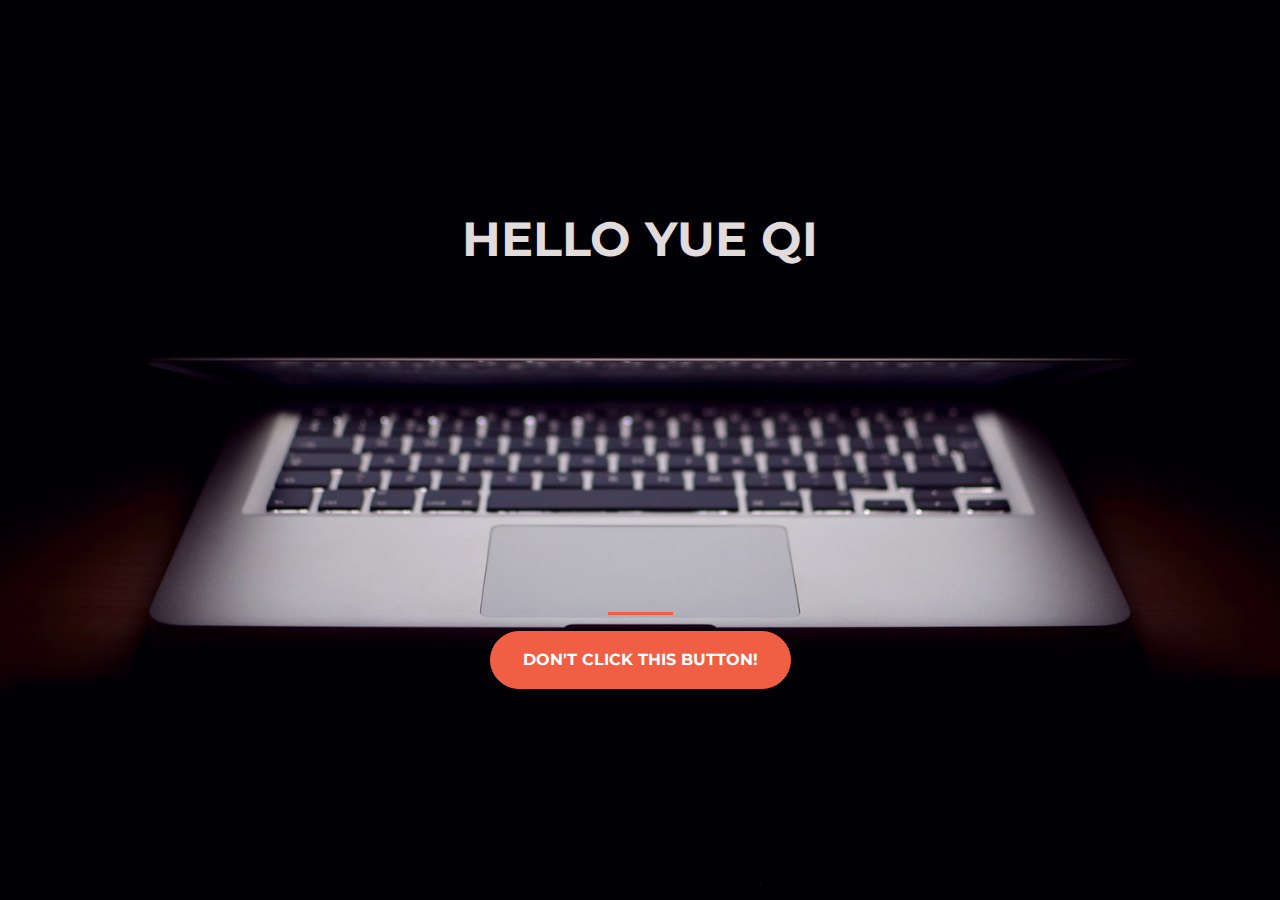
==== index.html @ 69e392c4 "Add files via upload" ====
<!DOCTYPE html>
<html>
  <head>
    <title>Bronze</title>
    <!-- Required meta tags -->
    <meta charset="utf-8">
    <meta name="viewport" content="width=device-width, initial-scale=1, shrink-to-fit=no">

    <!-- Google Fonts -->
    <link href="https://fonts.googleapis.com/css?family=Montserrat" rel="stylesheet">

    <!-- Bootstrap CSS from a CDN. This way you don't have to include the bootstrap file yourself -->
    <link rel="stylesheet" href="https://stackpath.bootstrapcdn.com/bootstrap/4.3.1/css/bootstrap.min.css" integrity="sha384-ggOyR0iXCbMQv3Xipma34MD+dH/1fQ784/j6cY/iJTQUOhcWr7x9JvoRxT2MZw1T" crossorigin="anonymous">
    
    <!-- Your own stylesheet -->
    <link rel="stylesheet" type="text/css" href="style.css">
  </head>
  <body>
    <div class="container d-flex align-items-center h-100">
      <div class="row">
        <header class="text-center col-12">
          <h1 class="text-uppercase"><strong>Hello Yue Qi</strong></h1>
        </header>
        <div class="buffer col-12"></div>
      <section class="text-center col-12">
        <hr>
        <a href="about.html">
        <button class="btn btn-primary btn-xl">Don't click this button!</button>
        </a>
      </section>
      </div>
    </div>
  </body>
</html>
---- style.css ----
body, html {
  width: 100%;
  height: 100%;
  font-family: 'Montserrat', sans-serif;
   background: url(header.jpg) no-repeat center center fixed; 
  -webkit-background-size: cover;
  -moz-background-size: cover;
  -o-background-size: cover;
  background-size: cover;
  margin: 0 auto;


}

h1 {
	font-size: 3rem;
	color: #e2dbdb;
}

hr {
	border-color: #F05F44;
	border-width: 3px;
	max-width: 65px;
}

.row {
	margin:0 auto;
}


.btn {
	font-weight: 700;
	border-radius: 300px;
	text-transform: uppercase;
}

.btn-primary {
	background-color: #F05F44;
	border-color: #F05F44;
}

.btn-primary:hover {
	background-color: #ee4b08;
	border-color: #ee4b08;
	border-width: 4px;
}

.btn-xl {
	padding: 1rem 2rem;
}

.buffer {
	height: 20rem;
}
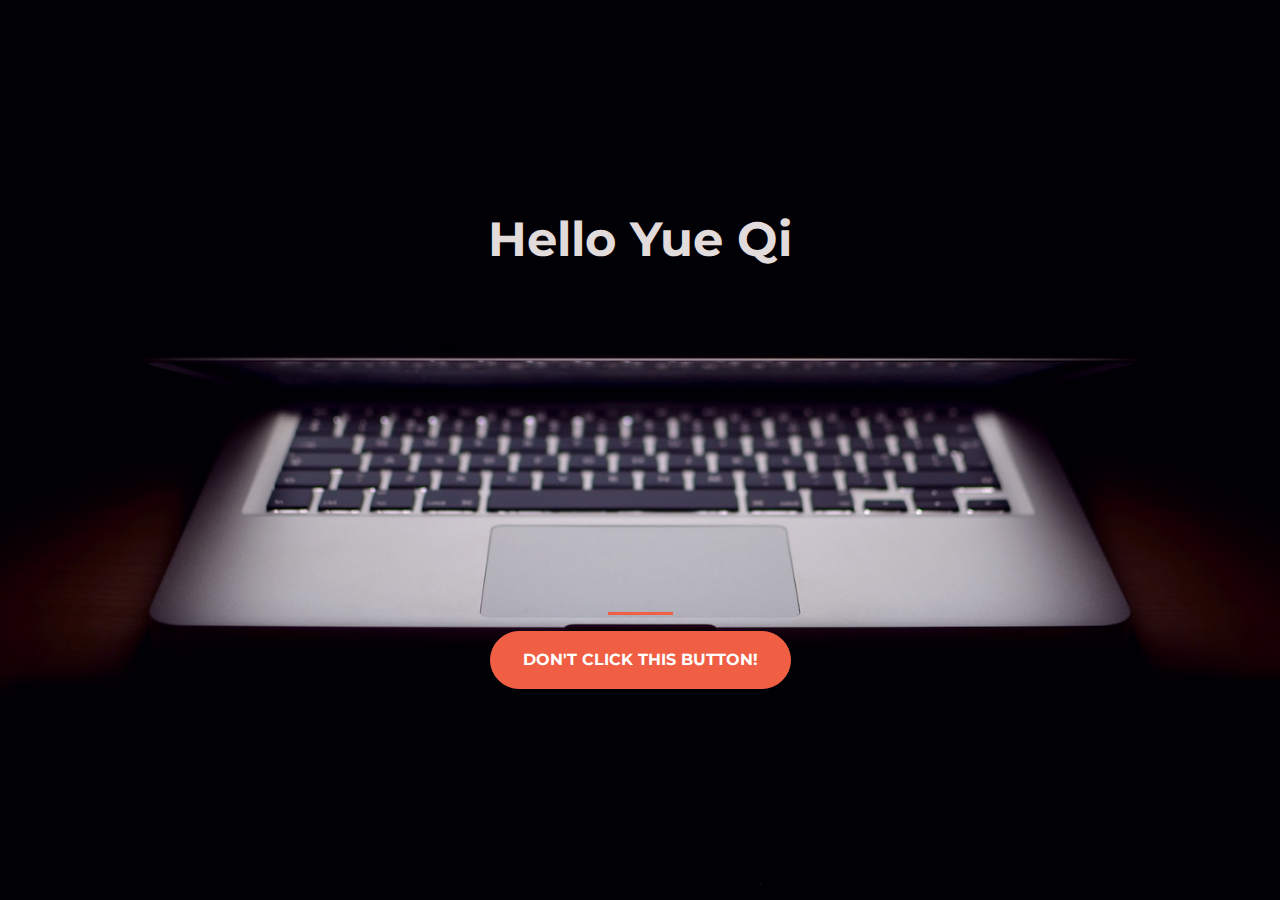
==== commit f7ec5f5f: "Add files via upload" ====
--- a/index.html
+++ b/index.html
@@ -15,11 +15,11 @@
     <!-- Your own stylesheet -->
     <link rel="stylesheet" type="text/css" href="style.css">
   </head>
-  <body>
+  <body class="home-page">
     <div class="container d-flex align-items-center h-100">
       <div class="row">
         <header class="text-center col-12">
-          <h1 class="text-uppercase"><strong>Hello Yue Qi</strong></h1>
+          <h1 class="hinge"><strong>Hello Yue Qi</strong></h1>
         </header>
         <div class="buffer col-12"></div>
       <section class="text-center col-12">
--- a/style.css
+++ b/style.css
@@ -53,4 +53,3631 @@
 
 .buffer {
 	height: 20rem;
-}+}
+
+
+@charset "UTF-8";
+
+/*!
+ * animate.css -https://daneden.github.io/animate.css/
+ * Version - 3.7.2
+ * Licensed under the MIT license - http://opensource.org/licenses/MIT
+ *
+ * Copyright (c) 2019 Daniel Eden
+ */
+
+@-webkit-keyframes bounce {
+  from,
+  20%,
+  53%,
+  80%,
+  to {
+    -webkit-animation-timing-function: cubic-bezier(0.215, 0.61, 0.355, 1);
+    animation-timing-function: cubic-bezier(0.215, 0.61, 0.355, 1);
+    -webkit-transform: translate3d(0, 0, 0);
+    transform: translate3d(0, 0, 0);
+  }
+
+  40%,
+  43% {
+    -webkit-animation-timing-function: cubic-bezier(0.755, 0.05, 0.855, 0.06);
+    animation-timing-function: cubic-bezier(0.755, 0.05, 0.855, 0.06);
+    -webkit-transform: translate3d(0, -30px, 0);
+    transform: translate3d(0, -30px, 0);
+  }
+
+  70% {
+    -webkit-animation-timing-function: cubic-bezier(0.755, 0.05, 0.855, 0.06);
+    animation-timing-function: cubic-bezier(0.755, 0.05, 0.855, 0.06);
+    -webkit-transform: translate3d(0, -15px, 0);
+    transform: translate3d(0, -15px, 0);
+  }
+
+  90% {
+    -webkit-transform: translate3d(0, -4px, 0);
+    transform: translate3d(0, -4px, 0);
+  }
+}
+
+@keyframes bounce {
+  from,
+  20%,
+  53%,
+  80%,
+  to {
+    -webkit-animation-timing-function: cubic-bezier(0.215, 0.61, 0.355, 1);
+    animation-timing-function: cubic-bezier(0.215, 0.61, 0.355, 1);
+    -webkit-transform: translate3d(0, 0, 0);
+    transform: translate3d(0, 0, 0);
+  }
+
+  40%,
+  43% {
+    -webkit-animation-timing-function: cubic-bezier(0.755, 0.05, 0.855, 0.06);
+    animation-timing-function: cubic-bezier(0.755, 0.05, 0.855, 0.06);
+    -webkit-transform: translate3d(0, -30px, 0);
+    transform: translate3d(0, -30px, 0);
+  }
+
+  70% {
+    -webkit-animation-timing-function: cubic-bezier(0.755, 0.05, 0.855, 0.06);
+    animation-timing-function: cubic-bezier(0.755, 0.05, 0.855, 0.06);
+    -webkit-transform: translate3d(0, -15px, 0);
+    transform: translate3d(0, -15px, 0);
+  }
+
+  90% {
+    -webkit-transform: translate3d(0, -4px, 0);
+    transform: translate3d(0, -4px, 0);
+  }
+}
+
+.bounce {
+  -webkit-animation-name: bounce;
+  animation-name: bounce;
+  -webkit-transform-origin: center bottom;
+  transform-origin: center bottom;
+}
+
+@-webkit-keyframes flash {
+  from,
+  50%,
+  to {
+    opacity: 1;
+  }
+
+  25%,
+  75% {
+    opacity: 0;
+  }
+}
+
+@keyframes flash {
+  from,
+  50%,
+  to {
+    opacity: 1;
+  }
+
+  25%,
+  75% {
+    opacity: 0;
+  }
+}
+
+.flash {
+  -webkit-animation-name: flash;
+  animation-name: flash;
+}
+
+/* originally authored by Nick Pettit - https://github.com/nickpettit/glide */
+
+@-webkit-keyframes pulse {
+  from {
+    -webkit-transform: scale3d(1, 1, 1);
+    transform: scale3d(1, 1, 1);
+  }
+
+  50% {
+    -webkit-transform: scale3d(1.05, 1.05, 1.05);
+    transform: scale3d(1.05, 1.05, 1.05);
+  }
+
+  to {
+    -webkit-transform: scale3d(1, 1, 1);
+    transform: scale3d(1, 1, 1);
+  }
+}
+
+@keyframes pulse {
+  from {
+    -webkit-transform: scale3d(1, 1, 1);
+    transform: scale3d(1, 1, 1);
+  }
+
+  50% {
+    -webkit-transform: scale3d(1.05, 1.05, 1.05);
+    transform: scale3d(1.05, 1.05, 1.05);
+  }
+
+  to {
+    -webkit-transform: scale3d(1, 1, 1);
+    transform: scale3d(1, 1, 1);
+  }
+}
+
+.pulse {
+  -webkit-animation-name: pulse;
+  animation-name: pulse;
+}
+
+@-webkit-keyframes rubberBand {
+  from {
+    -webkit-transform: scale3d(1, 1, 1);
+    transform: scale3d(1, 1, 1);
+  }
+
+  30% {
+    -webkit-transform: scale3d(1.25, 0.75, 1);
+    transform: scale3d(1.25, 0.75, 1);
+  }
+
+  40% {
+    -webkit-transform: scale3d(0.75, 1.25, 1);
+    transform: scale3d(0.75, 1.25, 1);
+  }
+
+  50% {
+    -webkit-transform: scale3d(1.15, 0.85, 1);
+    transform: scale3d(1.15, 0.85, 1);
+  }
+
+  65% {
+    -webkit-transform: scale3d(0.95, 1.05, 1);
+    transform: scale3d(0.95, 1.05, 1);
+  }
+
+  75% {
+    -webkit-transform: scale3d(1.05, 0.95, 1);
+    transform: scale3d(1.05, 0.95, 1);
+  }
+
+  to {
+    -webkit-transform: scale3d(1, 1, 1);
+    transform: scale3d(1, 1, 1);
+  }
+}
+
+@keyframes rubberBand {
+  from {
+    -webkit-transform: scale3d(1, 1, 1);
+    transform: scale3d(1, 1, 1);
+  }
+
+  30% {
+    -webkit-transform: scale3d(1.25, 0.75, 1);
+    transform: scale3d(1.25, 0.75, 1);
+  }
+
+  40% {
+    -webkit-transform: scale3d(0.75, 1.25, 1);
+    transform: scale3d(0.75, 1.25, 1);
+  }
+
+  50% {
+    -webkit-transform: scale3d(1.15, 0.85, 1);
+    transform: scale3d(1.15, 0.85, 1);
+  }
+
+  65% {
+    -webkit-transform: scale3d(0.95, 1.05, 1);
+    transform: scale3d(0.95, 1.05, 1);
+  }
+
+  75% {
+    -webkit-transform: scale3d(1.05, 0.95, 1);
+    transform: scale3d(1.05, 0.95, 1);
+  }
+
+  to {
+    -webkit-transform: scale3d(1, 1, 1);
+    transform: scale3d(1, 1, 1);
+  }
+}
+
+.rubberBand {
+  -webkit-animation-name: rubberBand;
+  animation-name: rubberBand;
+}
+
+@-webkit-keyframes shake {
+  from,
+  to {
+    -webkit-transform: translate3d(0, 0, 0);
+    transform: translate3d(0, 0, 0);
+  }
+
+  10%,
+  30%,
+  50%,
+  70%,
+  90% {
+    -webkit-transform: translate3d(-10px, 0, 0);
+    transform: translate3d(-10px, 0, 0);
+  }
+
+  20%,
+  40%,
+  60%,
+  80% {
+    -webkit-transform: translate3d(10px, 0, 0);
+    transform: translate3d(10px, 0, 0);
+  }
+}
+
+@keyframes shake {
+  from,
+  to {
+    -webkit-transform: translate3d(0, 0, 0);
+    transform: translate3d(0, 0, 0);
+  }
+
+  10%,
+  30%,
+  50%,
+  70%,
+  90% {
+    -webkit-transform: translate3d(-10px, 0, 0);
+    transform: translate3d(-10px, 0, 0);
+  }
+
+  20%,
+  40%,
+  60%,
+  80% {
+    -webkit-transform: translate3d(10px, 0, 0);
+    transform: translate3d(10px, 0, 0);
+  }
+}
+
+.shake {
+  -webkit-animation-name: shake;
+  animation-name: shake;
+}
+
+@-webkit-keyframes headShake {
+  0% {
+    -webkit-transform: translateX(0);
+    transform: translateX(0);
+  }
+
+  6.5% {
+    -webkit-transform: translateX(-6px) rotateY(-9deg);
+    transform: translateX(-6px) rotateY(-9deg);
+  }
+
+  18.5% {
+    -webkit-transform: translateX(5px) rotateY(7deg);
+    transform: translateX(5px) rotateY(7deg);
+  }
+
+  31.5% {
+    -webkit-transform: translateX(-3px) rotateY(-5deg);
+    transform: translateX(-3px) rotateY(-5deg);
+  }
+
+  43.5% {
+    -webkit-transform: translateX(2px) rotateY(3deg);
+    transform: translateX(2px) rotateY(3deg);
+  }
+
+  50% {
+    -webkit-transform: translateX(0);
+    transform: translateX(0);
+  }
+}
+
+@keyframes headShake {
+  0% {
+    -webkit-transform: translateX(0);
+    transform: translateX(0);
+  }
+
+  6.5% {
+    -webkit-transform: translateX(-6px) rotateY(-9deg);
+    transform: translateX(-6px) rotateY(-9deg);
+  }
+
+  18.5% {
+    -webkit-transform: translateX(5px) rotateY(7deg);
+    transform: translateX(5px) rotateY(7deg);
+  }
+
+  31.5% {
+    -webkit-transform: translateX(-3px) rotateY(-5deg);
+    transform: translateX(-3px) rotateY(-5deg);
+  }
+
+  43.5% {
+    -webkit-transform: translateX(2px) rotateY(3deg);
+    transform: translateX(2px) rotateY(3deg);
+  }
+
+  50% {
+    -webkit-transform: translateX(0);
+    transform: translateX(0);
+  }
+}
+
+.headShake {
+  -webkit-animation-timing-function: ease-in-out;
+  animation-timing-function: ease-in-out;
+  -webkit-animation-name: headShake;
+  animation-name: headShake;
+}
+
+@-webkit-keyframes swing {
+  20% {
+    -webkit-transform: rotate3d(0, 0, 1, 15deg);
+    transform: rotate3d(0, 0, 1, 15deg);
+  }
+
+  40% {
+    -webkit-transform: rotate3d(0, 0, 1, -10deg);
+    transform: rotate3d(0, 0, 1, -10deg);
+  }
+
+  60% {
+    -webkit-transform: rotate3d(0, 0, 1, 5deg);
+    transform: rotate3d(0, 0, 1, 5deg);
+  }
+
+  80% {
+    -webkit-transform: rotate3d(0, 0, 1, -5deg);
+    transform: rotate3d(0, 0, 1, -5deg);
+  }
+
+  to {
+    -webkit-transform: rotate3d(0, 0, 1, 0deg);
+    transform: rotate3d(0, 0, 1, 0deg);
+  }
+}
+
+@keyframes swing {
+  20% {
+    -webkit-transform: rotate3d(0, 0, 1, 15deg);
+    transform: rotate3d(0, 0, 1, 15deg);
+  }
+
+  40% {
+    -webkit-transform: rotate3d(0, 0, 1, -10deg);
+    transform: rotate3d(0, 0, 1, -10deg);
+  }
+
+  60% {
+    -webkit-transform: rotate3d(0, 0, 1, 5deg);
+    transform: rotate3d(0, 0, 1, 5deg);
+  }
+
+  80% {
+    -webkit-transform: rotate3d(0, 0, 1, -5deg);
+    transform: rotate3d(0, 0, 1, -5deg);
+  }
+
+  to {
+    -webkit-transform: rotate3d(0, 0, 1, 0deg);
+    transform: rotate3d(0, 0, 1, 0deg);
+  }
+}
+
+.swing {
+  -webkit-transform-origin: top center;
+  transform-origin: top center;
+  -webkit-animation-name: swing;
+  animation-name: swing;
+}
+
+@-webkit-keyframes tada {
+  from {
+    -webkit-transform: scale3d(1, 1, 1);
+    transform: scale3d(1, 1, 1);
+  }
+
+  10%,
+  20% {
+    -webkit-transform: scale3d(0.9, 0.9, 0.9) rotate3d(0, 0, 1, -3deg);
+    transform: scale3d(0.9, 0.9, 0.9) rotate3d(0, 0, 1, -3deg);
+  }
+
+  30%,
+  50%,
+  70%,
+  90% {
+    -webkit-transform: scale3d(1.1, 1.1, 1.1) rotate3d(0, 0, 1, 3deg);
+    transform: scale3d(1.1, 1.1, 1.1) rotate3d(0, 0, 1, 3deg);
+  }
+
+  40%,
+  60%,
+  80% {
+    -webkit-transform: scale3d(1.1, 1.1, 1.1) rotate3d(0, 0, 1, -3deg);
+    transform: scale3d(1.1, 1.1, 1.1) rotate3d(0, 0, 1, -3deg);
+  }
+
+  to {
+    -webkit-transform: scale3d(1, 1, 1);
+    transform: scale3d(1, 1, 1);
+  }
+}
+
+@keyframes tada {
+  from {
+    -webkit-transform: scale3d(1, 1, 1);
+    transform: scale3d(1, 1, 1);
+  }
+
+  10%,
+  20% {
+    -webkit-transform: scale3d(0.9, 0.9, 0.9) rotate3d(0, 0, 1, -3deg);
+    transform: scale3d(0.9, 0.9, 0.9) rotate3d(0, 0, 1, -3deg);
+  }
+
+  30%,
+  50%,
+  70%,
+  90% {
+    -webkit-transform: scale3d(1.1, 1.1, 1.1) rotate3d(0, 0, 1, 3deg);
+    transform: scale3d(1.1, 1.1, 1.1) rotate3d(0, 0, 1, 3deg);
+  }
+
+  40%,
+  60%,
+  80% {
+    -webkit-transform: scale3d(1.1, 1.1, 1.1) rotate3d(0, 0, 1, -3deg);
+    transform: scale3d(1.1, 1.1, 1.1) rotate3d(0, 0, 1, -3deg);
+  }
+
+  to {
+    -webkit-transform: scale3d(1, 1, 1);
+    transform: scale3d(1, 1, 1);
+  }
+}
+
+.tada {
+  -webkit-animation-name: tada;
+  animation-name: tada;
+}
+
+/* originally authored by Nick Pettit - https://github.com/nickpettit/glide */
+
+@-webkit-keyframes wobble {
+  from {
+    -webkit-transform: translate3d(0, 0, 0);
+    transform: translate3d(0, 0, 0);
+  }
+
+  15% {
+    -webkit-transform: translate3d(-25%, 0, 0) rotate3d(0, 0, 1, -5deg);
+    transform: translate3d(-25%, 0, 0) rotate3d(0, 0, 1, -5deg);
+  }
+
+  30% {
+    -webkit-transform: translate3d(20%, 0, 0) rotate3d(0, 0, 1, 3deg);
+    transform: translate3d(20%, 0, 0) rotate3d(0, 0, 1, 3deg);
+  }
+
+  45% {
+    -webkit-transform: translate3d(-15%, 0, 0) rotate3d(0, 0, 1, -3deg);
+    transform: translate3d(-15%, 0, 0) rotate3d(0, 0, 1, -3deg);
+  }
+
+  60% {
+    -webkit-transform: translate3d(10%, 0, 0) rotate3d(0, 0, 1, 2deg);
+    transform: translate3d(10%, 0, 0) rotate3d(0, 0, 1, 2deg);
+  }
+
+  75% {
+    -webkit-transform: translate3d(-5%, 0, 0) rotate3d(0, 0, 1, -1deg);
+    transform: translate3d(-5%, 0, 0) rotate3d(0, 0, 1, -1deg);
+  }
+
+  to {
+    -webkit-transform: translate3d(0, 0, 0);
+    transform: translate3d(0, 0, 0);
+  }
+}
+
+@keyframes wobble {
+  from {
+    -webkit-transform: translate3d(0, 0, 0);
+    transform: translate3d(0, 0, 0);
+  }
+
+  15% {
+    -webkit-transform: translate3d(-25%, 0, 0) rotate3d(0, 0, 1, -5deg);
+    transform: translate3d(-25%, 0, 0) rotate3d(0, 0, 1, -5deg);
+  }
+
+  30% {
+    -webkit-transform: translate3d(20%, 0, 0) rotate3d(0, 0, 1, 3deg);
+    transform: translate3d(20%, 0, 0) rotate3d(0, 0, 1, 3deg);
+  }
+
+  45% {
+    -webkit-transform: translate3d(-15%, 0, 0) rotate3d(0, 0, 1, -3deg);
+    transform: translate3d(-15%, 0, 0) rotate3d(0, 0, 1, -3deg);
+  }
+
+  60% {
+    -webkit-transform: translate3d(10%, 0, 0) rotate3d(0, 0, 1, 2deg);
+    transform: translate3d(10%, 0, 0) rotate3d(0, 0, 1, 2deg);
+  }
+
+  75% {
+    -webkit-transform: translate3d(-5%, 0, 0) rotate3d(0, 0, 1, -1deg);
+    transform: translate3d(-5%, 0, 0) rotate3d(0, 0, 1, -1deg);
+  }
+
+  to {
+    -webkit-transform: translate3d(0, 0, 0);
+    transform: translate3d(0, 0, 0);
+  }
+}
+
+.wobble {
+  -webkit-animation-name: wobble;
+  animation-name: wobble;
+}
+
+@-webkit-keyframes jello {
+  from,
+  11.1%,
+  to {
+    -webkit-transform: translate3d(0, 0, 0);
+    transform: translate3d(0, 0, 0);
+  }
+
+  22.2% {
+    -webkit-transform: skewX(-12.5deg) skewY(-12.5deg);
+    transform: skewX(-12.5deg) skewY(-12.5deg);
+  }
+
+  33.3% {
+    -webkit-transform: skewX(6.25deg) skewY(6.25deg);
+    transform: skewX(6.25deg) skewY(6.25deg);
+  }
+
+  44.4% {
+    -webkit-transform: skewX(-3.125deg) skewY(-3.125deg);
+    transform: skewX(-3.125deg) skewY(-3.125deg);
+  }
+
+  55.5% {
+    -webkit-transform: skewX(1.5625deg) skewY(1.5625deg);
+    transform: skewX(1.5625deg) skewY(1.5625deg);
+  }
+
+  66.6% {
+    -webkit-transform: skewX(-0.78125deg) skewY(-0.78125deg);
+    transform: skewX(-0.78125deg) skewY(-0.78125deg);
+  }
+
+  77.7% {
+    -webkit-transform: skewX(0.390625deg) skewY(0.390625deg);
+    transform: skewX(0.390625deg) skewY(0.390625deg);
+  }
+
+  88.8% {
+    -webkit-transform: skewX(-0.1953125deg) skewY(-0.1953125deg);
+    transform: skewX(-0.1953125deg) skewY(-0.1953125deg);
+  }
+}
+
+@keyframes jello {
+  from,
+  11.1%,
+  to {
+    -webkit-transform: translate3d(0, 0, 0);
+    transform: translate3d(0, 0, 0);
+  }
+
+  22.2% {
+    -webkit-transform: skewX(-12.5deg) skewY(-12.5deg);
+    transform: skewX(-12.5deg) skewY(-12.5deg);
+  }
+
+  33.3% {
+    -webkit-transform: skewX(6.25deg) skewY(6.25deg);
+    transform: skewX(6.25deg) skewY(6.25deg);
+  }
+
+  44.4% {
+    -webkit-transform: skewX(-3.125deg) skewY(-3.125deg);
+    transform: skewX(-3.125deg) skewY(-3.125deg);
+  }
+
+  55.5% {
+    -webkit-transform: skewX(1.5625deg) skewY(1.5625deg);
+    transform: skewX(1.5625deg) skewY(1.5625deg);
+  }
+
+  66.6% {
+    -webkit-transform: skewX(-0.78125deg) skewY(-0.78125deg);
+    transform: skewX(-0.78125deg) skewY(-0.78125deg);
+  }
+
+  77.7% {
+    -webkit-transform: skewX(0.390625deg) skewY(0.390625deg);
+    transform: skewX(0.390625deg) skewY(0.390625deg);
+  }
+
+  88.8% {
+    -webkit-transform: skewX(-0.1953125deg) skewY(-0.1953125deg);
+    transform: skewX(-0.1953125deg) skewY(-0.1953125deg);
+  }
+}
+
+.jello {
+  -webkit-animation-name: jello;
+  animation-name: jello;
+  -webkit-transform-origin: center;
+  transform-origin: center;
+}
+
+@-webkit-keyframes heartBeat {
+  0% {
+    -webkit-transform: scale(1);
+    transform: scale(1);
+  }
+
+  14% {
+    -webkit-transform: scale(1.3);
+    transform: scale(1.3);
+  }
+
+  28% {
+    -webkit-transform: scale(1);
+    transform: scale(1);
+  }
+
+  42% {
+    -webkit-transform: scale(1.3);
+    transform: scale(1.3);
+  }
+
+  70% {
+    -webkit-transform: scale(1);
+    transform: scale(1);
+  }
+}
+
+@keyframes heartBeat {
+  0% {
+    -webkit-transform: scale(1);
+    transform: scale(1);
+  }
+
+  14% {
+    -webkit-transform: scale(1.3);
+    transform: scale(1.3);
+  }
+
+  28% {
+    -webkit-transform: scale(1);
+    transform: scale(1);
+  }
+
+  42% {
+    -webkit-transform: scale(1.3);
+    transform: scale(1.3);
+  }
+
+  70% {
+    -webkit-transform: scale(1);
+    transform: scale(1);
+  }
+}
+
+.heartBeat {
+  -webkit-animation-name: heartBeat;
+  animation-name: heartBeat;
+  -webkit-animation-duration: 1.3s;
+  animation-duration: 1.3s;
+  -webkit-animation-timing-function: ease-in-out;
+  animation-timing-function: ease-in-out;
+}
+
+@-webkit-keyframes bounceIn {
+  from,
+  20%,
+  40%,
+  60%,
+  80%,
+  to {
+    -webkit-animation-timing-function: cubic-bezier(0.215, 0.61, 0.355, 1);
+    animation-timing-function: cubic-bezier(0.215, 0.61, 0.355, 1);
+  }
+
+  0% {
+    opacity: 0;
+    -webkit-transform: scale3d(0.3, 0.3, 0.3);
+    transform: scale3d(0.3, 0.3, 0.3);
+  }
+
+  20% {
+    -webkit-transform: scale3d(1.1, 1.1, 1.1);
+    transform: scale3d(1.1, 1.1, 1.1);
+  }
+
+  40% {
+    -webkit-transform: scale3d(0.9, 0.9, 0.9);
+    transform: scale3d(0.9, 0.9, 0.9);
+  }
+
+  60% {
+    opacity: 1;
+    -webkit-transform: scale3d(1.03, 1.03, 1.03);
+    transform: scale3d(1.03, 1.03, 1.03);
+  }
+
+  80% {
+    -webkit-transform: scale3d(0.97, 0.97, 0.97);
+    transform: scale3d(0.97, 0.97, 0.97);
+  }
+
+  to {
+    opacity: 1;
+    -webkit-transform: scale3d(1, 1, 1);
+    transform: scale3d(1, 1, 1);
+  }
+}
+
+@keyframes bounceIn {
+  from,
+  20%,
+  40%,
+  60%,
+  80%,
+  to {
+    -webkit-animation-timing-function: cubic-bezier(0.215, 0.61, 0.355, 1);
+    animation-timing-function: cubic-bezier(0.215, 0.61, 0.355, 1);
+  }
+
+  0% {
+    opacity: 0;
+    -webkit-transform: scale3d(0.3, 0.3, 0.3);
+    transform: scale3d(0.3, 0.3, 0.3);
+  }
+
+  20% {
+    -webkit-transform: scale3d(1.1, 1.1, 1.1);
+    transform: scale3d(1.1, 1.1, 1.1);
+  }
+
+  40% {
+    -webkit-transform: scale3d(0.9, 0.9, 0.9);
+    transform: scale3d(0.9, 0.9, 0.9);
+  }
+
+  60% {
+    opacity: 1;
+    -webkit-transform: scale3d(1.03, 1.03, 1.03);
+    transform: scale3d(1.03, 1.03, 1.03);
+  }
+
+  80% {
+    -webkit-transform: scale3d(0.97, 0.97, 0.97);
+    transform: scale3d(0.97, 0.97, 0.97);
+  }
+
+  to {
+    opacity: 1;
+    -webkit-transform: scale3d(1, 1, 1);
+    transform: scale3d(1, 1, 1);
+  }
+}
+
+.bounceIn {
+  -webkit-animation-duration: 0.75s;
+  animation-duration: 0.75s;
+  -webkit-animation-name: bounceIn;
+  animation-name: bounceIn;
+}
+
+@-webkit-keyframes bounceInDown {
+  from,
+  60%,
+  75%,
+  90%,
+  to {
+    -webkit-animation-timing-function: cubic-bezier(0.215, 0.61, 0.355, 1);
+    animation-timing-function: cubic-bezier(0.215, 0.61, 0.355, 1);
+  }
+
+  0% {
+    opacity: 0;
+    -webkit-transform: translate3d(0, -3000px, 0);
+    transform: translate3d(0, -3000px, 0);
+  }
+
+  60% {
+    opacity: 1;
+    -webkit-transform: translate3d(0, 25px, 0);
+    transform: translate3d(0, 25px, 0);
+  }
+
+  75% {
+    -webkit-transform: translate3d(0, -10px, 0);
+    transform: translate3d(0, -10px, 0);
+  }
+
+  90% {
+    -webkit-transform: translate3d(0, 5px, 0);
+    transform: translate3d(0, 5px, 0);
+  }
+
+  to {
+    -webkit-transform: translate3d(0, 0, 0);
+    transform: translate3d(0, 0, 0);
+  }
+}
+
+@keyframes bounceInDown {
+  from,
+  60%,
+  75%,
+  90%,
+  to {
+    -webkit-animation-timing-function: cubic-bezier(0.215, 0.61, 0.355, 1);
+    animation-timing-function: cubic-bezier(0.215, 0.61, 0.355, 1);
+  }
+
+  0% {
+    opacity: 0;
+    -webkit-transform: translate3d(0, -3000px, 0);
+    transform: translate3d(0, -3000px, 0);
+  }
+
+  60% {
+    opacity: 1;
+    -webkit-transform: translate3d(0, 25px, 0);
+    transform: translate3d(0, 25px, 0);
+  }
+
+  75% {
+    -webkit-transform: translate3d(0, -10px, 0);
+    transform: translate3d(0, -10px, 0);
+  }
+
+  90% {
+    -webkit-transform: translate3d(0, 5px, 0);
+    transform: translate3d(0, 5px, 0);
+  }
+
+  to {
+    -webkit-transform: translate3d(0, 0, 0);
+    transform: translate3d(0, 0, 0);
+  }
+}
+
+.bounceInDown {
+  -webkit-animation-name: bounceInDown;
+  animation-name: bounceInDown;
+}
+
+@-webkit-keyframes bounceInLeft {
+  from,
+  60%,
+  75%,
+  90%,
+  to {
+    -webkit-animation-timing-function: cubic-bezier(0.215, 0.61, 0.355, 1);
+    animation-timing-function: cubic-bezier(0.215, 0.61, 0.355, 1);
+  }
+
+  0% {
+    opacity: 0;
+    -webkit-transform: translate3d(-3000px, 0, 0);
+    transform: translate3d(-3000px, 0, 0);
+  }
+
+  60% {
+    opacity: 1;
+    -webkit-transform: translate3d(25px, 0, 0);
+    transform: translate3d(25px, 0, 0);
+  }
+
+  75% {
+    -webkit-transform: translate3d(-10px, 0, 0);
+    transform: translate3d(-10px, 0, 0);
+  }
+
+  90% {
+    -webkit-transform: translate3d(5px, 0, 0);
+    transform: translate3d(5px, 0, 0);
+  }
+
+  to {
+    -webkit-transform: translate3d(0, 0, 0);
+    transform: translate3d(0, 0, 0);
+  }
+}
+
+@keyframes bounceInLeft {
+  from,
+  60%,
+  75%,
+  90%,
+  to {
+    -webkit-animation-timing-function: cubic-bezier(0.215, 0.61, 0.355, 1);
+    animation-timing-function: cubic-bezier(0.215, 0.61, 0.355, 1);
+  }
+
+  0% {
+    opacity: 0;
+    -webkit-transform: translate3d(-3000px, 0, 0);
+    transform: translate3d(-3000px, 0, 0);
+  }
+
+  60% {
+    opacity: 1;
+    -webkit-transform: translate3d(25px, 0, 0);
+    transform: translate3d(25px, 0, 0);
+  }
+
+  75% {
+    -webkit-transform: translate3d(-10px, 0, 0);
+    transform: translate3d(-10px, 0, 0);
+  }
+
+  90% {
+    -webkit-transform: translate3d(5px, 0, 0);
+    transform: translate3d(5px, 0, 0);
+  }
+
+  to {
+    -webkit-transform: translate3d(0, 0, 0);
+    transform: translate3d(0, 0, 0);
+  }
+}
+
+.bounceInLeft {
+  -webkit-animation-name: bounceInLeft;
+  animation-name: bounceInLeft;
+}
+
+@-webkit-keyframes bounceInRight {
+  from,
+  60%,
+  75%,
+  90%,
+  to {
+    -webkit-animation-timing-function: cubic-bezier(0.215, 0.61, 0.355, 1);
+    animation-timing-function: cubic-bezier(0.215, 0.61, 0.355, 1);
+  }
+
+  from {
+    opacity: 0;
+    -webkit-transform: translate3d(3000px, 0, 0);
+    transform: translate3d(3000px, 0, 0);
+  }
+
+  60% {
+    opacity: 1;
+    -webkit-transform: translate3d(-25px, 0, 0);
+    transform: translate3d(-25px, 0, 0);
+  }
+
+  75% {
+    -webkit-transform: translate3d(10px, 0, 0);
+    transform: translate3d(10px, 0, 0);
+  }
+
+  90% {
+    -webkit-transform: translate3d(-5px, 0, 0);
+    transform: translate3d(-5px, 0, 0);
+  }
+
+  to {
+    -webkit-transform: translate3d(0, 0, 0);
+    transform: translate3d(0, 0, 0);
+  }
+}
+
+@keyframes bounceInRight {
+  from,
+  60%,
+  75%,
+  90%,
+  to {
+    -webkit-animation-timing-function: cubic-bezier(0.215, 0.61, 0.355, 1);
+    animation-timing-function: cubic-bezier(0.215, 0.61, 0.355, 1);
+  }
+
+  from {
+    opacity: 0;
+    -webkit-transform: translate3d(3000px, 0, 0);
+    transform: translate3d(3000px, 0, 0);
+  }
+
+  60% {
+    opacity: 1;
+    -webkit-transform: translate3d(-25px, 0, 0);
+    transform: translate3d(-25px, 0, 0);
+  }
+
+  75% {
+    -webkit-transform: translate3d(10px, 0, 0);
+    transform: translate3d(10px, 0, 0);
+  }
+
+  90% {
+    -webkit-transform: translate3d(-5px, 0, 0);
+    transform: translate3d(-5px, 0, 0);
+  }
+
+  to {
+    -webkit-transform: translate3d(0, 0, 0);
+    transform: translate3d(0, 0, 0);
+  }
+}
+
+.bounceInRight {
+  -webkit-animation-name: bounceInRight;
+  animation-name: bounceInRight;
+}
+
+@-webkit-keyframes bounceInUp {
+  from,
+  60%,
+  75%,
+  90%,
+  to {
+    -webkit-animation-timing-function: cubic-bezier(0.215, 0.61, 0.355, 1);
+    animation-timing-function: cubic-bezier(0.215, 0.61, 0.355, 1);
+  }
+
+  from {
+    opacity: 0;
+    -webkit-transform: translate3d(0, 3000px, 0);
+    transform: translate3d(0, 3000px, 0);
+  }
+
+  60% {
+    opacity: 1;
+    -webkit-transform: translate3d(0, -20px, 0);
+    transform: translate3d(0, -20px, 0);
+  }
+
+  75% {
+    -webkit-transform: translate3d(0, 10px, 0);
+    transform: translate3d(0, 10px, 0);
+  }
+
+  90% {
+    -webkit-transform: translate3d(0, -5px, 0);
+    transform: translate3d(0, -5px, 0);
+  }
+
+  to {
+    -webkit-transform: translate3d(0, 0, 0);
+    transform: translate3d(0, 0, 0);
+  }
+}
+
+@keyframes bounceInUp {
+  from,
+  60%,
+  75%,
+  90%,
+  to {
+    -webkit-animation-timing-function: cubic-bezier(0.215, 0.61, 0.355, 1);
+    animation-timing-function: cubic-bezier(0.215, 0.61, 0.355, 1);
+  }
+
+  from {
+    opacity: 0;
+    -webkit-transform: translate3d(0, 3000px, 0);
+    transform: translate3d(0, 3000px, 0);
+  }
+
+  60% {
+    opacity: 1;
+    -webkit-transform: translate3d(0, -20px, 0);
+    transform: translate3d(0, -20px, 0);
+  }
+
+  75% {
+    -webkit-transform: translate3d(0, 10px, 0);
+    transform: translate3d(0, 10px, 0);
+  }
+
+  90% {
+    -webkit-transform: translate3d(0, -5px, 0);
+    transform: translate3d(0, -5px, 0);
+  }
+
+  to {
+    -webkit-transform: translate3d(0, 0, 0);
+    transform: translate3d(0, 0, 0);
+  }
+}
+
+.bounceInUp {
+  -webkit-animation-name: bounceInUp;
+  animation-name: bounceInUp;
+}
+
+@-webkit-keyframes bounceOut {
+  20% {
+    -webkit-transform: scale3d(0.9, 0.9, 0.9);
+    transform: scale3d(0.9, 0.9, 0.9);
+  }
+
+  50%,
+  55% {
+    opacity: 1;
+    -webkit-transform: scale3d(1.1, 1.1, 1.1);
+    transform: scale3d(1.1, 1.1, 1.1);
+  }
+
+  to {
+    opacity: 0;
+    -webkit-transform: scale3d(0.3, 0.3, 0.3);
+    transform: scale3d(0.3, 0.3, 0.3);
+  }
+}
+
+@keyframes bounceOut {
+  20% {
+    -webkit-transform: scale3d(0.9, 0.9, 0.9);
+    transform: scale3d(0.9, 0.9, 0.9);
+  }
+
+  50%,
+  55% {
+    opacity: 1;
+    -webkit-transform: scale3d(1.1, 1.1, 1.1);
+    transform: scale3d(1.1, 1.1, 1.1);
+  }
+
+  to {
+    opacity: 0;
+    -webkit-transform: scale3d(0.3, 0.3, 0.3);
+    transform: scale3d(0.3, 0.3, 0.3);
+  }
+}
+
+.bounceOut {
+  -webkit-animation-duration: 0.75s;
+  animation-duration: 0.75s;
+  -webkit-animation-name: bounceOut;
+  animation-name: bounceOut;
+}
+
+@-webkit-keyframes bounceOutDown {
+  20% {
+    -webkit-transform: translate3d(0, 10px, 0);
+    transform: translate3d(0, 10px, 0);
+  }
+
+  40%,
+  45% {
+    opacity: 1;
+    -webkit-transform: translate3d(0, -20px, 0);
+    transform: translate3d(0, -20px, 0);
+  }
+
+  to {
+    opacity: 0;
+    -webkit-transform: translate3d(0, 2000px, 0);
+    transform: translate3d(0, 2000px, 0);
+  }
+}
+
+@keyframes bounceOutDown {
+  20% {
+    -webkit-transform: translate3d(0, 10px, 0);
+    transform: translate3d(0, 10px, 0);
+  }
+
+  40%,
+  45% {
+    opacity: 1;
+    -webkit-transform: translate3d(0, -20px, 0);
+    transform: translate3d(0, -20px, 0);
+  }
+
+  to {
+    opacity: 0;
+    -webkit-transform: translate3d(0, 2000px, 0);
+    transform: translate3d(0, 2000px, 0);
+  }
+}
+
+.bounceOutDown {
+  -webkit-animation-name: bounceOutDown;
+  animation-name: bounceOutDown;
+}
+
+@-webkit-keyframes bounceOutLeft {
+  20% {
+    opacity: 1;
+    -webkit-transform: translate3d(20px, 0, 0);
+    transform: translate3d(20px, 0, 0);
+  }
+
+  to {
+    opacity: 0;
+    -webkit-transform: translate3d(-2000px, 0, 0);
+    transform: translate3d(-2000px, 0, 0);
+  }
+}
+
+@keyframes bounceOutLeft {
+  20% {
+    opacity: 1;
+    -webkit-transform: translate3d(20px, 0, 0);
+    transform: translate3d(20px, 0, 0);
+  }
+
+  to {
+    opacity: 0;
+    -webkit-transform: translate3d(-2000px, 0, 0);
+    transform: translate3d(-2000px, 0, 0);
+  }
+}
+
+.bounceOutLeft {
+  -webkit-animation-name: bounceOutLeft;
+  animation-name: bounceOutLeft;
+}
+
+@-webkit-keyframes bounceOutRight {
+  20% {
+    opacity: 1;
+    -webkit-transform: translate3d(-20px, 0, 0);
+    transform: translate3d(-20px, 0, 0);
+  }
+
+  to {
+    opacity: 0;
+    -webkit-transform: translate3d(2000px, 0, 0);
+    transform: translate3d(2000px, 0, 0);
+  }
+}
+
+@keyframes bounceOutRight {
+  20% {
+    opacity: 1;
+    -webkit-transform: translate3d(-20px, 0, 0);
+    transform: translate3d(-20px, 0, 0);
+  }
+
+  to {
+    opacity: 0;
+    -webkit-transform: translate3d(2000px, 0, 0);
+    transform: translate3d(2000px, 0, 0);
+  }
+}
+
+.bounceOutRight {
+  -webkit-animation-name: bounceOutRight;
+  animation-name: bounceOutRight;
+}
+
+@-webkit-keyframes bounceOutUp {
+  20% {
+    -webkit-transform: translate3d(0, -10px, 0);
+    transform: translate3d(0, -10px, 0);
+  }
+
+  40%,
+  45% {
+    opacity: 1;
+    -webkit-transform: translate3d(0, 20px, 0);
+    transform: translate3d(0, 20px, 0);
+  }
+
+  to {
+    opacity: 0;
+    -webkit-transform: translate3d(0, -2000px, 0);
+    transform: translate3d(0, -2000px, 0);
+  }
+}
+
+@keyframes bounceOutUp {
+  20% {
+    -webkit-transform: translate3d(0, -10px, 0);
+    transform: translate3d(0, -10px, 0);
+  }
+
+  40%,
+  45% {
+    opacity: 1;
+    -webkit-transform: translate3d(0, 20px, 0);
+    transform: translate3d(0, 20px, 0);
+  }
+
+  to {
+    opacity: 0;
+    -webkit-transform: translate3d(0, -2000px, 0);
+    transform: translate3d(0, -2000px, 0);
+  }
+}
+
+.bounceOutUp {
+  -webkit-animation-name: bounceOutUp;
+  animation-name: bounceOutUp;
+}
+
+@-webkit-keyframes fadeIn {
+  from {
+    opacity: 0;
+  }
+
+  to {
+    opacity: 1;
+  }
+}
+
+@keyframes fadeIn {
+  from {
+    opacity: 0;
+  }
+
+  to {
+    opacity: 1;
+  }
+}
+
+.fadeIn {
+  -webkit-animation-name: fadeIn;
+  animation-name: fadeIn;
+}
+
+@-webkit-keyframes fadeInDown {
+  from {
+    opacity: 0;
+    -webkit-transform: translate3d(0, -100%, 0);
+    transform: translate3d(0, -100%, 0);
+  }
+
+  to {
+    opacity: 1;
+    -webkit-transform: translate3d(0, 0, 0);
+    transform: translate3d(0, 0, 0);
+  }
+}
+
+@keyframes fadeInDown {
+  from {
+    opacity: 0;
+    -webkit-transform: translate3d(0, -100%, 0);
+    transform: translate3d(0, -100%, 0);
+  }
+
+  to {
+    opacity: 1;
+    -webkit-transform: translate3d(0, 0, 0);
+    transform: translate3d(0, 0, 0);
+  }
+}
+
+.fadeInDown {
+  -webkit-animation-name: fadeInDown;
+  animation-name: fadeInDown;
+}
+
+@-webkit-keyframes fadeInDownBig {
+  from {
+    opacity: 0;
+    -webkit-transform: translate3d(0, -2000px, 0);
+    transform: translate3d(0, -2000px, 0);
+  }
+
+  to {
+    opacity: 1;
+    -webkit-transform: translate3d(0, 0, 0);
+    transform: translate3d(0, 0, 0);
+  }
+}
+
+@keyframes fadeInDownBig {
+  from {
+    opacity: 0;
+    -webkit-transform: translate3d(0, -2000px, 0);
+    transform: translate3d(0, -2000px, 0);
+  }
+
+  to {
+    opacity: 1;
+    -webkit-transform: translate3d(0, 0, 0);
+    transform: translate3d(0, 0, 0);
+  }
+}
+
+.fadeInDownBig {
+  -webkit-animation-name: fadeInDownBig;
+  animation-name: fadeInDownBig;
+}
+
+@-webkit-keyframes fadeInLeft {
+  from {
+    opacity: 0;
+    -webkit-transform: translate3d(-100%, 0, 0);
+    transform: translate3d(-100%, 0, 0);
+  }
+
+  to {
+    opacity: 1;
+    -webkit-transform: translate3d(0, 0, 0);
+    transform: translate3d(0, 0, 0);
+  }
+}
+
+@keyframes fadeInLeft {
+  from {
+    opacity: 0;
+    -webkit-transform: translate3d(-100%, 0, 0);
+    transform: translate3d(-100%, 0, 0);
+  }
+
+  to {
+    opacity: 1;
+    -webkit-transform: translate3d(0, 0, 0);
+    transform: translate3d(0, 0, 0);
+  }
+}
+
+.fadeInLeft {
+  -webkit-animation-name: fadeInLeft;
+  animation-name: fadeInLeft;
+}
+
+@-webkit-keyframes fadeInLeftBig {
+  from {
+    opacity: 0;
+    -webkit-transform: translate3d(-2000px, 0, 0);
+    transform: translate3d(-2000px, 0, 0);
+  }
+
+  to {
+    opacity: 1;
+    -webkit-transform: translate3d(0, 0, 0);
+    transform: translate3d(0, 0, 0);
+  }
+}
+
+@keyframes fadeInLeftBig {
+  from {
+    opacity: 0;
+    -webkit-transform: translate3d(-2000px, 0, 0);
+    transform: translate3d(-2000px, 0, 0);
+  }
+
+  to {
+    opacity: 1;
+    -webkit-transform: translate3d(0, 0, 0);
+    transform: translate3d(0, 0, 0);
+  }
+}
+
+.fadeInLeftBig {
+  -webkit-animation-name: fadeInLeftBig;
+  animation-name: fadeInLeftBig;
+}
+
+@-webkit-keyframes fadeInRight {
+  from {
+    opacity: 0;
+    -webkit-transform: translate3d(100%, 0, 0);
+    transform: translate3d(100%, 0, 0);
+  }
+
+  to {
+    opacity: 1;
+    -webkit-transform: translate3d(0, 0, 0);
+    transform: translate3d(0, 0, 0);
+  }
+}
+
+@keyframes fadeInRight {
+  from {
+    opacity: 0;
+    -webkit-transform: translate3d(100%, 0, 0);
+    transform: translate3d(100%, 0, 0);
+  }
+
+  to {
+    opacity: 1;
+    -webkit-transform: translate3d(0, 0, 0);
+    transform: translate3d(0, 0, 0);
+  }
+}
+
+.fadeInRight {
+  -webkit-animation-name: fadeInRight;
+  animation-name: fadeInRight;
+}
+
+@-webkit-keyframes fadeInRightBig {
+  from {
+    opacity: 0;
+    -webkit-transform: translate3d(2000px, 0, 0);
+    transform: translate3d(2000px, 0, 0);
+  }
+
+  to {
+    opacity: 1;
+    -webkit-transform: translate3d(0, 0, 0);
+    transform: translate3d(0, 0, 0);
+  }
+}
+
+@keyframes fadeInRightBig {
+  from {
+    opacity: 0;
+    -webkit-transform: translate3d(2000px, 0, 0);
+    transform: translate3d(2000px, 0, 0);
+  }
+
+  to {
+    opacity: 1;
+    -webkit-transform: translate3d(0, 0, 0);
+    transform: translate3d(0, 0, 0);
+  }
+}
+
+.fadeInRightBig {
+  -webkit-animation-name: fadeInRightBig;
+  animation-name: fadeInRightBig;
+}
+
+@-webkit-keyframes fadeInUp {
+  from {
+    opacity: 0;
+    -webkit-transform: translate3d(0, 100%, 0);
+    transform: translate3d(0, 100%, 0);
+  }
+
+  to {
+    opacity: 1;
+    -webkit-transform: translate3d(0, 0, 0);
+    transform: translate3d(0, 0, 0);
+  }
+}
+
+@keyframes fadeInUp {
+  from {
+    opacity: 0;
+    -webkit-transform: translate3d(0, 100%, 0);
+    transform: translate3d(0, 100%, 0);
+  }
+
+  to {
+    opacity: 1;
+    -webkit-transform: translate3d(0, 0, 0);
+    transform: translate3d(0, 0, 0);
+  }
+}
+
+.fadeInUp {
+  -webkit-animation-name: fadeInUp;
+  animation-name: fadeInUp;
+}
+
+@-webkit-keyframes fadeInUpBig {
+  from {
+    opacity: 0;
+    -webkit-transform: translate3d(0, 2000px, 0);
+    transform: translate3d(0, 2000px, 0);
+  }
+
+  to {
+    opacity: 1;
+    -webkit-transform: translate3d(0, 0, 0);
+    transform: translate3d(0, 0, 0);
+  }
+}
+
+@keyframes fadeInUpBig {
+  from {
+    opacity: 0;
+    -webkit-transform: translate3d(0, 2000px, 0);
+    transform: translate3d(0, 2000px, 0);
+  }
+
+  to {
+    opacity: 1;
+    -webkit-transform: translate3d(0, 0, 0);
+    transform: translate3d(0, 0, 0);
+  }
+}
+
+.fadeInUpBig {
+  -webkit-animation-name: fadeInUpBig;
+  animation-name: fadeInUpBig;
+}
+
+@-webkit-keyframes fadeOut {
+  from {
+    opacity: 1;
+  }
+
+  to {
+    opacity: 0;
+  }
+}
+
+@keyframes fadeOut {
+  from {
+    opacity: 1;
+  }
+
+  to {
+    opacity: 0;
+  }
+}
+
+.fadeOut {
+  -webkit-animation-name: fadeOut;
+  animation-name: fadeOut;
+}
+
+@-webkit-keyframes fadeOutDown {
+  from {
+    opacity: 1;
+  }
+
+  to {
+    opacity: 0;
+    -webkit-transform: translate3d(0, 100%, 0);
+    transform: translate3d(0, 100%, 0);
+  }
+}
+
+@keyframes fadeOutDown {
+  from {
+    opacity: 1;
+  }
+
+  to {
+    opacity: 0;
+    -webkit-transform: translate3d(0, 100%, 0);
+    transform: translate3d(0, 100%, 0);
+  }
+}
+
+.fadeOutDown {
+  -webkit-animation-name: fadeOutDown;
+  animation-name: fadeOutDown;
+}
+
+@-webkit-keyframes fadeOutDownBig {
+  from {
+    opacity: 1;
+  }
+
+  to {
+    opacity: 0;
+    -webkit-transform: translate3d(0, 2000px, 0);
+    transform: translate3d(0, 2000px, 0);
+  }
+}
+
+@keyframes fadeOutDownBig {
+  from {
+    opacity: 1;
+  }
+
+  to {
+    opacity: 0;
+    -webkit-transform: translate3d(0, 2000px, 0);
+    transform: translate3d(0, 2000px, 0);
+  }
+}
+
+.fadeOutDownBig {
+  -webkit-animation-name: fadeOutDownBig;
+  animation-name: fadeOutDownBig;
+}
+
+@-webkit-keyframes fadeOutLeft {
+  from {
+    opacity: 1;
+  }
+
+  to {
+    opacity: 0;
+    -webkit-transform: translate3d(-100%, 0, 0);
+    transform: translate3d(-100%, 0, 0);
+  }
+}
+
+@keyframes fadeOutLeft {
+  from {
+    opacity: 1;
+  }
+
+  to {
+    opacity: 0;
+    -webkit-transform: translate3d(-100%, 0, 0);
+    transform: translate3d(-100%, 0, 0);
+  }
+}
+
+.fadeOutLeft {
+  -webkit-animation-name: fadeOutLeft;
+  animation-name: fadeOutLeft;
+}
+
+@-webkit-keyframes fadeOutLeftBig {
+  from {
+    opacity: 1;
+  }
+
+  to {
+    opacity: 0;
+    -webkit-transform: translate3d(-2000px, 0, 0);
+    transform: translate3d(-2000px, 0, 0);
+  }
+}
+
+@keyframes fadeOutLeftBig {
+  from {
+    opacity: 1;
+  }
+
+  to {
+    opacity: 0;
+    -webkit-transform: translate3d(-2000px, 0, 0);
+    transform: translate3d(-2000px, 0, 0);
+  }
+}
+
+.fadeOutLeftBig {
+  -webkit-animation-name: fadeOutLeftBig;
+  animation-name: fadeOutLeftBig;
+}
+
+@-webkit-keyframes fadeOutRight {
+  from {
+    opacity: 1;
+  }
+
+  to {
+    opacity: 0;
+    -webkit-transform: translate3d(100%, 0, 0);
+    transform: translate3d(100%, 0, 0);
+  }
+}
+
+@keyframes fadeOutRight {
+  from {
+    opacity: 1;
+  }
+
+  to {
+    opacity: 0;
+    -webkit-transform: translate3d(100%, 0, 0);
+    transform: translate3d(100%, 0, 0);
+  }
+}
+
+.fadeOutRight {
+  -webkit-animation-name: fadeOutRight;
+  animation-name: fadeOutRight;
+}
+
+@-webkit-keyframes fadeOutRightBig {
+  from {
+    opacity: 1;
+  }
+
+  to {
+    opacity: 0;
+    -webkit-transform: translate3d(2000px, 0, 0);
+    transform: translate3d(2000px, 0, 0);
+  }
+}
+
+@keyframes fadeOutRightBig {
+  from {
+    opacity: 1;
+  }
+
+  to {
+    opacity: 0;
+    -webkit-transform: translate3d(2000px, 0, 0);
+    transform: translate3d(2000px, 0, 0);
+  }
+}
+
+.fadeOutRightBig {
+  -webkit-animation-name: fadeOutRightBig;
+  animation-name: fadeOutRightBig;
+}
+
+@-webkit-keyframes fadeOutUp {
+  from {
+    opacity: 1;
+  }
+
+  to {
+    opacity: 0;
+    -webkit-transform: translate3d(0, -100%, 0);
+    transform: translate3d(0, -100%, 0);
+  }
+}
+
+@keyframes fadeOutUp {
+  from {
+    opacity: 1;
+  }
+
+  to {
+    opacity: 0;
+    -webkit-transform: translate3d(0, -100%, 0);
+    transform: translate3d(0, -100%, 0);
+  }
+}
+
+.fadeOutUp {
+  -webkit-animation-name: fadeOutUp;
+  animation-name: fadeOutUp;
+}
+
+@-webkit-keyframes fadeOutUpBig {
+  from {
+    opacity: 1;
+  }
+
+  to {
+    opacity: 0;
+    -webkit-transform: translate3d(0, -2000px, 0);
+    transform: translate3d(0, -2000px, 0);
+  }
+}
+
+@keyframes fadeOutUpBig {
+  from {
+    opacity: 1;
+  }
+
+  to {
+    opacity: 0;
+    -webkit-transform: translate3d(0, -2000px, 0);
+    transform: translate3d(0, -2000px, 0);
+  }
+}
+
+.fadeOutUpBig {
+  -webkit-animation-name: fadeOutUpBig;
+  animation-name: fadeOutUpBig;
+}
+
+@-webkit-keyframes flip {
+  from {
+    -webkit-transform: perspective(400px) scale3d(1, 1, 1) translate3d(0, 0, 0)
+      rotate3d(0, 1, 0, -360deg);
+    transform: perspective(400px) scale3d(1, 1, 1) translate3d(0, 0, 0) rotate3d(0, 1, 0, -360deg);
+    -webkit-animation-timing-function: ease-out;
+    animation-timing-function: ease-out;
+  }
+
+  40% {
+    -webkit-transform: perspective(400px) scale3d(1, 1, 1) translate3d(0, 0, 150px)
+      rotate3d(0, 1, 0, -190deg);
+    transform: perspective(400px) scale3d(1, 1, 1) translate3d(0, 0, 150px)
+      rotate3d(0, 1, 0, -190deg);
+    -webkit-animation-timing-function: ease-out;
+    animation-timing-function: ease-out;
+  }
+
+  50% {
+    -webkit-transform: perspective(400px) scale3d(1, 1, 1) translate3d(0, 0, 150px)
+      rotate3d(0, 1, 0, -170deg);
+    transform: perspective(400px) scale3d(1, 1, 1) translate3d(0, 0, 150px)
+      rotate3d(0, 1, 0, -170deg);
+    -webkit-animation-timing-function: ease-in;
+    animation-timing-function: ease-in;
+  }
+
+  80% {
+    -webkit-transform: perspective(400px) scale3d(0.95, 0.95, 0.95) translate3d(0, 0, 0)
+      rotate3d(0, 1, 0, 0deg);
+    transform: perspective(400px) scale3d(0.95, 0.95, 0.95) translate3d(0, 0, 0)
+      rotate3d(0, 1, 0, 0deg);
+    -webkit-animation-timing-function: ease-in;
+    animation-timing-function: ease-in;
+  }
+
+  to {
+    -webkit-transform: perspective(400px) scale3d(1, 1, 1) translate3d(0, 0, 0)
+      rotate3d(0, 1, 0, 0deg);
+    transform: perspective(400px) scale3d(1, 1, 1) translate3d(0, 0, 0) rotate3d(0, 1, 0, 0deg);
+    -webkit-animation-timing-function: ease-in;
+    animation-timing-function: ease-in;
+  }
+}
+
+@keyframes flip {
+  from {
+    -webkit-transform: perspective(400px) scale3d(1, 1, 1) translate3d(0, 0, 0)
+      rotate3d(0, 1, 0, -360deg);
+    transform: perspective(400px) scale3d(1, 1, 1) translate3d(0, 0, 0) rotate3d(0, 1, 0, -360deg);
+    -webkit-animation-timing-function: ease-out;
+    animation-timing-function: ease-out;
+  }
+
+  40% {
+    -webkit-transform: perspective(400px) scale3d(1, 1, 1) translate3d(0, 0, 150px)
+      rotate3d(0, 1, 0, -190deg);
+    transform: perspective(400px) scale3d(1, 1, 1) translate3d(0, 0, 150px)
+      rotate3d(0, 1, 0, -190deg);
+    -webkit-animation-timing-function: ease-out;
+    animation-timing-function: ease-out;
+  }
+
+  50% {
+    -webkit-transform: perspective(400px) scale3d(1, 1, 1) translate3d(0, 0, 150px)
+      rotate3d(0, 1, 0, -170deg);
+    transform: perspective(400px) scale3d(1, 1, 1) translate3d(0, 0, 150px)
+      rotate3d(0, 1, 0, -170deg);
+    -webkit-animation-timing-function: ease-in;
+    animation-timing-function: ease-in;
+  }
+
+  80% {
+    -webkit-transform: perspective(400px) scale3d(0.95, 0.95, 0.95) translate3d(0, 0, 0)
+      rotate3d(0, 1, 0, 0deg);
+    transform: perspective(400px) scale3d(0.95, 0.95, 0.95) translate3d(0, 0, 0)
+      rotate3d(0, 1, 0, 0deg);
+    -webkit-animation-timing-function: ease-in;
+    animation-timing-function: ease-in;
+  }
+
+  to {
+    -webkit-transform: perspective(400px) scale3d(1, 1, 1) translate3d(0, 0, 0)
+      rotate3d(0, 1, 0, 0deg);
+    transform: perspective(400px) scale3d(1, 1, 1) translate3d(0, 0, 0) rotate3d(0, 1, 0, 0deg);
+    -webkit-animation-timing-function: ease-in;
+    animation-timing-function: ease-in;
+  }
+}
+
+.animated.flip {
+  -webkit-backface-visibility: visible;
+  backface-visibility: visible;
+  -webkit-animation-name: flip;
+  animation-name: flip;
+}
+
+@-webkit-keyframes flipInX {
+  from {
+    -webkit-transform: perspective(400px) rotate3d(1, 0, 0, 90deg);
+    transform: perspective(400px) rotate3d(1, 0, 0, 90deg);
+    -webkit-animation-timing-function: ease-in;
+    animation-timing-function: ease-in;
+    opacity: 0;
+  }
+
+  40% {
+    -webkit-transform: perspective(400px) rotate3d(1, 0, 0, -20deg);
+    transform: perspective(400px) rotate3d(1, 0, 0, -20deg);
+    -webkit-animation-timing-function: ease-in;
+    animation-timing-function: ease-in;
+  }
+
+  60% {
+    -webkit-transform: perspective(400px) rotate3d(1, 0, 0, 10deg);
+    transform: perspective(400px) rotate3d(1, 0, 0, 10deg);
+    opacity: 1;
+  }
+
+  80% {
+    -webkit-transform: perspective(400px) rotate3d(1, 0, 0, -5deg);
+    transform: perspective(400px) rotate3d(1, 0, 0, -5deg);
+  }
+
+  to {
+    -webkit-transform: perspective(400px);
+    transform: perspective(400px);
+  }
+}
+
+@keyframes flipInX {
+  from {
+    -webkit-transform: perspective(400px) rotate3d(1, 0, 0, 90deg);
+    transform: perspective(400px) rotate3d(1, 0, 0, 90deg);
+    -webkit-animation-timing-function: ease-in;
+    animation-timing-function: ease-in;
+    opacity: 0;
+  }
+
+  40% {
+    -webkit-transform: perspective(400px) rotate3d(1, 0, 0, -20deg);
+    transform: perspective(400px) rotate3d(1, 0, 0, -20deg);
+    -webkit-animation-timing-function: ease-in;
+    animation-timing-function: ease-in;
+  }
+
+  60% {
+    -webkit-transform: perspective(400px) rotate3d(1, 0, 0, 10deg);
+    transform: perspective(400px) rotate3d(1, 0, 0, 10deg);
+    opacity: 1;
+  }
+
+  80% {
+    -webkit-transform: perspective(400px) rotate3d(1, 0, 0, -5deg);
+    transform: perspective(400px) rotate3d(1, 0, 0, -5deg);
+  }
+
+  to {
+    -webkit-transform: perspective(400px);
+    transform: perspective(400px);
+  }
+}
+
+.flipInX {
+  -webkit-backface-visibility: visible !important;
+  backface-visibility: visible !important;
+  -webkit-animation-name: flipInX;
+  animation-name: flipInX;
+}
+
+@-webkit-keyframes flipInY {
+  from {
+    -webkit-transform: perspective(400px) rotate3d(0, 1, 0, 90deg);
+    transform: perspective(400px) rotate3d(0, 1, 0, 90deg);
+    -webkit-animation-timing-function: ease-in;
+    animation-timing-function: ease-in;
+    opacity: 0;
+  }
+
+  40% {
+    -webkit-transform: perspective(400px) rotate3d(0, 1, 0, -20deg);
+    transform: perspective(400px) rotate3d(0, 1, 0, -20deg);
+    -webkit-animation-timing-function: ease-in;
+    animation-timing-function: ease-in;
+  }
+
+  60% {
+    -webkit-transform: perspective(400px) rotate3d(0, 1, 0, 10deg);
+    transform: perspective(400px) rotate3d(0, 1, 0, 10deg);
+    opacity: 1;
+  }
+
+  80% {
+    -webkit-transform: perspective(400px) rotate3d(0, 1, 0, -5deg);
+    transform: perspective(400px) rotate3d(0, 1, 0, -5deg);
+  }
+
+  to {
+    -webkit-transform: perspective(400px);
+    transform: perspective(400px);
+  }
+}
+
+@keyframes flipInY {
+  from {
+    -webkit-transform: perspective(400px) rotate3d(0, 1, 0, 90deg);
+    transform: perspective(400px) rotate3d(0, 1, 0, 90deg);
+    -webkit-animation-timing-function: ease-in;
+    animation-timing-function: ease-in;
+    opacity: 0;
+  }
+
+  40% {
+    -webkit-transform: perspective(400px) rotate3d(0, 1, 0, -20deg);
+    transform: perspective(400px) rotate3d(0, 1, 0, -20deg);
+    -webkit-animation-timing-function: ease-in;
+    animation-timing-function: ease-in;
+  }
+
+  60% {
+    -webkit-transform: perspective(400px) rotate3d(0, 1, 0, 10deg);
+    transform: perspective(400px) rotate3d(0, 1, 0, 10deg);
+    opacity: 1;
+  }
+
+  80% {
+    -webkit-transform: perspective(400px) rotate3d(0, 1, 0, -5deg);
+    transform: perspective(400px) rotate3d(0, 1, 0, -5deg);
+  }
+
+  to {
+    -webkit-transform: perspective(400px);
+    transform: perspective(400px);
+  }
+}
+
+.flipInY {
+  -webkit-backface-visibility: visible !important;
+  backface-visibility: visible !important;
+  -webkit-animation-name: flipInY;
+  animation-name: flipInY;
+}
+
+@-webkit-keyframes flipOutX {
+  from {
+    -webkit-transform: perspective(400px);
+    transform: perspective(400px);
+  }
+
+  30% {
+    -webkit-transform: perspective(400px) rotate3d(1, 0, 0, -20deg);
+    transform: perspective(400px) rotate3d(1, 0, 0, -20deg);
+    opacity: 1;
+  }
+
+  to {
+    -webkit-transform: perspective(400px) rotate3d(1, 0, 0, 90deg);
+    transform: perspective(400px) rotate3d(1, 0, 0, 90deg);
+    opacity: 0;
+  }
+}
+
+@keyframes flipOutX {
+  from {
+    -webkit-transform: perspective(400px);
+    transform: perspective(400px);
+  }
+
+  30% {
+    -webkit-transform: perspective(400px) rotate3d(1, 0, 0, -20deg);
+    transform: perspective(400px) rotate3d(1, 0, 0, -20deg);
+    opacity: 1;
+  }
+
+  to {
+    -webkit-transform: perspective(400px) rotate3d(1, 0, 0, 90deg);
+    transform: perspective(400px) rotate3d(1, 0, 0, 90deg);
+    opacity: 0;
+  }
+}
+
+.flipOutX {
+  -webkit-animation-duration: 0.75s;
+  animation-duration: 0.75s;
+  -webkit-animation-name: flipOutX;
+  animation-name: flipOutX;
+  -webkit-backface-visibility: visible !important;
+  backface-visibility: visible !important;
+}
+
+@-webkit-keyframes flipOutY {
+  from {
+    -webkit-transform: perspective(400px);
+    transform: perspective(400px);
+  }
+
+  30% {
+    -webkit-transform: perspective(400px) rotate3d(0, 1, 0, -15deg);
+    transform: perspective(400px) rotate3d(0, 1, 0, -15deg);
+    opacity: 1;
+  }
+
+  to {
+    -webkit-transform: perspective(400px) rotate3d(0, 1, 0, 90deg);
+    transform: perspective(400px) rotate3d(0, 1, 0, 90deg);
+    opacity: 0;
+  }
+}
+
+@keyframes flipOutY {
+  from {
+    -webkit-transform: perspective(400px);
+    transform: perspective(400px);
+  }
+
+  30% {
+    -webkit-transform: perspective(400px) rotate3d(0, 1, 0, -15deg);
+    transform: perspective(400px) rotate3d(0, 1, 0, -15deg);
+    opacity: 1;
+  }
+
+  to {
+    -webkit-transform: perspective(400px) rotate3d(0, 1, 0, 90deg);
+    transform: perspective(400px) rotate3d(0, 1, 0, 90deg);
+    opacity: 0;
+  }
+}
+
+.flipOutY {
+  -webkit-animation-duration: 0.75s;
+  animation-duration: 0.75s;
+  -webkit-backface-visibility: visible !important;
+  backface-visibility: visible !important;
+  -webkit-animation-name: flipOutY;
+  animation-name: flipOutY;
+}
+
+@-webkit-keyframes lightSpeedIn {
+  from {
+    -webkit-transform: translate3d(100%, 0, 0) skewX(-30deg);
+    transform: translate3d(100%, 0, 0) skewX(-30deg);
+    opacity: 0;
+  }
+
+  60% {
+    -webkit-transform: skewX(20deg);
+    transform: skewX(20deg);
+    opacity: 1;
+  }
+
+  80% {
+    -webkit-transform: skewX(-5deg);
+    transform: skewX(-5deg);
+  }
+
+  to {
+    -webkit-transform: translate3d(0, 0, 0);
+    transform: translate3d(0, 0, 0);
+  }
+}
+
+@keyframes lightSpeedIn {
+  from {
+    -webkit-transform: translate3d(100%, 0, 0) skewX(-30deg);
+    transform: translate3d(100%, 0, 0) skewX(-30deg);
+    opacity: 0;
+  }
+
+  60% {
+    -webkit-transform: skewX(20deg);
+    transform: skewX(20deg);
+    opacity: 1;
+  }
+
+  80% {
+    -webkit-transform: skewX(-5deg);
+    transform: skewX(-5deg);
+  }
+
+  to {
+    -webkit-transform: translate3d(0, 0, 0);
+    transform: translate3d(0, 0, 0);
+  }
+}
+
+.lightSpeedIn {
+  -webkit-animation-name: lightSpeedIn;
+  animation-name: lightSpeedIn;
+  -webkit-animation-timing-function: ease-out;
+  animation-timing-function: ease-out;
+}
+
+@-webkit-keyframes lightSpeedOut {
+  from {
+    opacity: 1;
+  }
+
+  to {
+    -webkit-transform: translate3d(100%, 0, 0) skewX(30deg);
+    transform: translate3d(100%, 0, 0) skewX(30deg);
+    opacity: 0;
+  }
+}
+
+@keyframes lightSpeedOut {
+  from {
+    opacity: 1;
+  }
+
+  to {
+    -webkit-transform: translate3d(100%, 0, 0) skewX(30deg);
+    transform: translate3d(100%, 0, 0) skewX(30deg);
+    opacity: 0;
+  }
+}
+
+.lightSpeedOut {
+  -webkit-animation-name: lightSpeedOut;
+  animation-name: lightSpeedOut;
+  -webkit-animation-timing-function: ease-in;
+  animation-timing-function: ease-in;
+}
+
+@-webkit-keyframes rotateIn {
+  from {
+    -webkit-transform-origin: center;
+    transform-origin: center;
+    -webkit-transform: rotate3d(0, 0, 1, -200deg);
+    transform: rotate3d(0, 0, 1, -200deg);
+    opacity: 0;
+  }
+
+  to {
+    -webkit-transform-origin: center;
+    transform-origin: center;
+    -webkit-transform: translate3d(0, 0, 0);
+    transform: translate3d(0, 0, 0);
+    opacity: 1;
+  }
+}
+
+@keyframes rotateIn {
+  from {
+    -webkit-transform-origin: center;
+    transform-origin: center;
+    -webkit-transform: rotate3d(0, 0, 1, -200deg);
+    transform: rotate3d(0, 0, 1, -200deg);
+    opacity: 0;
+  }
+
+  to {
+    -webkit-transform-origin: center;
+    transform-origin: center;
+    -webkit-transform: translate3d(0, 0, 0);
+    transform: translate3d(0, 0, 0);
+    opacity: 1;
+  }
+}
+
+.rotateIn {
+  -webkit-animation-name: rotateIn;
+  animation-name: rotateIn;
+}
+
+@-webkit-keyframes rotateInDownLeft {
+  from {
+    -webkit-transform-origin: left bottom;
+    transform-origin: left bottom;
+    -webkit-transform: rotate3d(0, 0, 1, -45deg);
+    transform: rotate3d(0, 0, 1, -45deg);
+    opacity: 0;
+  }
+
+  to {
+    -webkit-transform-origin: left bottom;
+    transform-origin: left bottom;
+    -webkit-transform: translate3d(0, 0, 0);
+    transform: translate3d(0, 0, 0);
+    opacity: 1;
+  }
+}
+
+@keyframes rotateInDownLeft {
+  from {
+    -webkit-transform-origin: left bottom;
+    transform-origin: left bottom;
+    -webkit-transform: rotate3d(0, 0, 1, -45deg);
+    transform: rotate3d(0, 0, 1, -45deg);
+    opacity: 0;
+  }
+
+  to {
+    -webkit-transform-origin: left bottom;
+    transform-origin: left bottom;
+    -webkit-transform: translate3d(0, 0, 0);
+    transform: translate3d(0, 0, 0);
+    opacity: 1;
+  }
+}
+
+.rotateInDownLeft {
+  -webkit-animation-name: rotateInDownLeft;
+  animation-name: rotateInDownLeft;
+}
+
+@-webkit-keyframes rotateInDownRight {
+  from {
+    -webkit-transform-origin: right bottom;
+    transform-origin: right bottom;
+    -webkit-transform: rotate3d(0, 0, 1, 45deg);
+    transform: rotate3d(0, 0, 1, 45deg);
+    opacity: 0;
+  }
+
+  to {
+    -webkit-transform-origin: right bottom;
+    transform-origin: right bottom;
+    -webkit-transform: translate3d(0, 0, 0);
+    transform: translate3d(0, 0, 0);
+    opacity: 1;
+  }
+}
+
+@keyframes rotateInDownRight {
+  from {
+    -webkit-transform-origin: right bottom;
+    transform-origin: right bottom;
+    -webkit-transform: rotate3d(0, 0, 1, 45deg);
+    transform: rotate3d(0, 0, 1, 45deg);
+    opacity: 0;
+  }
+
+  to {
+    -webkit-transform-origin: right bottom;
+    transform-origin: right bottom;
+    -webkit-transform: translate3d(0, 0, 0);
+    transform: translate3d(0, 0, 0);
+    opacity: 1;
+  }
+}
+
+.rotateInDownRight {
+  -webkit-animation-name: rotateInDownRight;
+  animation-name: rotateInDownRight;
+}
+
+@-webkit-keyframes rotateInUpLeft {
+  from {
+    -webkit-transform-origin: left bottom;
+    transform-origin: left bottom;
+    -webkit-transform: rotate3d(0, 0, 1, 45deg);
+    transform: rotate3d(0, 0, 1, 45deg);
+    opacity: 0;
+  }
+
+  to {
+    -webkit-transform-origin: left bottom;
+    transform-origin: left bottom;
+    -webkit-transform: translate3d(0, 0, 0);
+    transform: translate3d(0, 0, 0);
+    opacity: 1;
+  }
+}
+
+@keyframes rotateInUpLeft {
+  from {
+    -webkit-transform-origin: left bottom;
+    transform-origin: left bottom;
+    -webkit-transform: rotate3d(0, 0, 1, 45deg);
+    transform: rotate3d(0, 0, 1, 45deg);
+    opacity: 0;
+  }
+
+  to {
+    -webkit-transform-origin: left bottom;
+    transform-origin: left bottom;
+    -webkit-transform: translate3d(0, 0, 0);
+    transform: translate3d(0, 0, 0);
+    opacity: 1;
+  }
+}
+
+.rotateInUpLeft {
+  -webkit-animation-name: rotateInUpLeft;
+  animation-name: rotateInUpLeft;
+}
+
+@-webkit-keyframes rotateInUpRight {
+  from {
+    -webkit-transform-origin: right bottom;
+    transform-origin: right bottom;
+    -webkit-transform: rotate3d(0, 0, 1, -90deg);
+    transform: rotate3d(0, 0, 1, -90deg);
+    opacity: 0;
+  }
+
+  to {
+    -webkit-transform-origin: right bottom;
+    transform-origin: right bottom;
+    -webkit-transform: translate3d(0, 0, 0);
+    transform: translate3d(0, 0, 0);
+    opacity: 1;
+  }
+}
+
+@keyframes rotateInUpRight {
+  from {
+    -webkit-transform-origin: right bottom;
+    transform-origin: right bottom;
+    -webkit-transform: rotate3d(0, 0, 1, -90deg);
+    transform: rotate3d(0, 0, 1, -90deg);
+    opacity: 0;
+  }
+
+  to {
+    -webkit-transform-origin: right bottom;
+    transform-origin: right bottom;
+    -webkit-transform: translate3d(0, 0, 0);
+    transform: translate3d(0, 0, 0);
+    opacity: 1;
+  }
+}
+
+.rotateInUpRight {
+  -webkit-animation-name: rotateInUpRight;
+  animation-name: rotateInUpRight;
+}
+
+@-webkit-keyframes rotateOut {
+  from {
+    -webkit-transform-origin: center;
+    transform-origin: center;
+    opacity: 1;
+  }
+
+  to {
+    -webkit-transform-origin: center;
+    transform-origin: center;
+    -webkit-transform: rotate3d(0, 0, 1, 200deg);
+    transform: rotate3d(0, 0, 1, 200deg);
+    opacity: 0;
+  }
+}
+
+@keyframes rotateOut {
+  from {
+    -webkit-transform-origin: center;
+    transform-origin: center;
+    opacity: 1;
+  }
+
+  to {
+    -webkit-transform-origin: center;
+    transform-origin: center;
+    -webkit-transform: rotate3d(0, 0, 1, 200deg);
+    transform: rotate3d(0, 0, 1, 200deg);
+    opacity: 0;
+  }
+}
+
+.rotateOut {
+  -webkit-animation-name: rotateOut;
+  animation-name: rotateOut;
+}
+
+@-webkit-keyframes rotateOutDownLeft {
+  from {
+    -webkit-transform-origin: left bottom;
+    transform-origin: left bottom;
+    opacity: 1;
+  }
+
+  to {
+    -webkit-transform-origin: left bottom;
+    transform-origin: left bottom;
+    -webkit-transform: rotate3d(0, 0, 1, 45deg);
+    transform: rotate3d(0, 0, 1, 45deg);
+    opacity: 0;
+  }
+}
+
+@keyframes rotateOutDownLeft {
+  from {
+    -webkit-transform-origin: left bottom;
+    transform-origin: left bottom;
+    opacity: 1;
+  }
+
+  to {
+    -webkit-transform-origin: left bottom;
+    transform-origin: left bottom;
+    -webkit-transform: rotate3d(0, 0, 1, 45deg);
+    transform: rotate3d(0, 0, 1, 45deg);
+    opacity: 0;
+  }
+}
+
+.rotateOutDownLeft {
+  -webkit-animation-name: rotateOutDownLeft;
+  animation-name: rotateOutDownLeft;
+}
+
+@-webkit-keyframes rotateOutDownRight {
+  from {
+    -webkit-transform-origin: right bottom;
+    transform-origin: right bottom;
+    opacity: 1;
+  }
+
+  to {
+    -webkit-transform-origin: right bottom;
+    transform-origin: right bottom;
+    -webkit-transform: rotate3d(0, 0, 1, -45deg);
+    transform: rotate3d(0, 0, 1, -45deg);
+    opacity: 0;
+  }
+}
+
+@keyframes rotateOutDownRight {
+  from {
+    -webkit-transform-origin: right bottom;
+    transform-origin: right bottom;
+    opacity: 1;
+  }
+
+  to {
+    -webkit-transform-origin: right bottom;
+    transform-origin: right bottom;
+    -webkit-transform: rotate3d(0, 0, 1, -45deg);
+    transform: rotate3d(0, 0, 1, -45deg);
+    opacity: 0;
+  }
+}
+
+.rotateOutDownRight {
+  -webkit-animation-name: rotateOutDownRight;
+  animation-name: rotateOutDownRight;
+}
+
+@-webkit-keyframes rotateOutUpLeft {
+  from {
+    -webkit-transform-origin: left bottom;
+    transform-origin: left bottom;
+    opacity: 1;
+  }
+
+  to {
+    -webkit-transform-origin: left bottom;
+    transform-origin: left bottom;
+    -webkit-transform: rotate3d(0, 0, 1, -45deg);
+    transform: rotate3d(0, 0, 1, -45deg);
+    opacity: 0;
+  }
+}
+
+@keyframes rotateOutUpLeft {
+  from {
+    -webkit-transform-origin: left bottom;
+    transform-origin: left bottom;
+    opacity: 1;
+  }
+
+  to {
+    -webkit-transform-origin: left bottom;
+    transform-origin: left bottom;
+    -webkit-transform: rotate3d(0, 0, 1, -45deg);
+    transform: rotate3d(0, 0, 1, -45deg);
+    opacity: 0;
+  }
+}
+
+.rotateOutUpLeft {
+  -webkit-animation-name: rotateOutUpLeft;
+  animation-name: rotateOutUpLeft;
+}
+
+@-webkit-keyframes rotateOutUpRight {
+  from {
+    -webkit-transform-origin: right bottom;
+    transform-origin: right bottom;
+    opacity: 1;
+  }
+
+  to {
+    -webkit-transform-origin: right bottom;
+    transform-origin: right bottom;
+    -webkit-transform: rotate3d(0, 0, 1, 90deg);
+    transform: rotate3d(0, 0, 1, 90deg);
+    opacity: 0;
+  }
+}
+
+@keyframes rotateOutUpRight {
+  from {
+    -webkit-transform-origin: right bottom;
+    transform-origin: right bottom;
+    opacity: 1;
+  }
+
+  to {
+    -webkit-transform-origin: right bottom;
+    transform-origin: right bottom;
+    -webkit-transform: rotate3d(0, 0, 1, 90deg);
+    transform: rotate3d(0, 0, 1, 90deg);
+    opacity: 0;
+  }
+}
+
+.rotateOutUpRight {
+  -webkit-animation-name: rotateOutUpRight;
+  animation-name: rotateOutUpRight;
+}
+
+@-webkit-keyframes hinge {
+  0% {
+    -webkit-transform-origin: top left;
+    transform-origin: top left;
+    -webkit-animation-timing-function: ease-in-out;
+    animation-timing-function: ease-in-out;
+  }
+
+  20%,
+  60% {
+    -webkit-transform: rotate3d(0, 0, 1, 80deg);
+    transform: rotate3d(0, 0, 1, 80deg);
+    -webkit-transform-origin: top left;
+    transform-origin: top left;
+    -webkit-animation-timing-function: ease-in-out;
+    animation-timing-function: ease-in-out;
+  }
+
+  40%,
+  80% {
+    -webkit-transform: rotate3d(0, 0, 1, 60deg);
+    transform: rotate3d(0, 0, 1, 60deg);
+    -webkit-transform-origin: top left;
+    transform-origin: top left;
+    -webkit-animation-timing-function: ease-in-out;
+    animation-timing-function: ease-in-out;
+    opacity: 1;
+  }
+
+  to {
+    -webkit-transform: translate3d(0, 700px, 0);
+    transform: translate3d(0, 700px, 0);
+    opacity: 0;
+  }
+}
+
+@keyframes hinge {
+  0% {
+    -webkit-transform-origin: top left;
+    transform-origin: top left;
+    -webkit-animation-timing-function: ease-in-out;
+    animation-timing-function: ease-in-out;
+  }
+
+  20%,
+  60% {
+    -webkit-transform: rotate3d(0, 0, 1, 80deg);
+    transform: rotate3d(0, 0, 1, 80deg);
+    -webkit-transform-origin: top left;
+    transform-origin: top left;
+    -webkit-animation-timing-function: ease-in-out;
+    animation-timing-function: ease-in-out;
+  }
+
+  40%,
+  80% {
+    -webkit-transform: rotate3d(0, 0, 1, 60deg);
+    transform: rotate3d(0, 0, 1, 60deg);
+    -webkit-transform-origin: top left;
+    transform-origin: top left;
+    -webkit-animation-timing-function: ease-in-out;
+    animation-timing-function: ease-in-out;
+    opacity: 1;
+  }
+
+  to {
+    -webkit-transform: translate3d(0, 700px, 0);
+    transform: translate3d(0, 700px, 0);
+    opacity: 0;
+  }
+}
+
+.hinge {
+  -webkit-animation-duration: 2s;
+  animation-duration: 2s;
+  -webkit-animation-name: hinge;
+  animation-name: hinge;
+}
+
+@-webkit-keyframes jackInTheBox {
+  from {
+    opacity: 0;
+    -webkit-transform: scale(0.1) rotate(30deg);
+    transform: scale(0.1) rotate(30deg);
+    -webkit-transform-origin: center bottom;
+    transform-origin: center bottom;
+  }
+
+  50% {
+    -webkit-transform: rotate(-10deg);
+    transform: rotate(-10deg);
+  }
+
+  70% {
+    -webkit-transform: rotate(3deg);
+    transform: rotate(3deg);
+  }
+
+  to {
+    opacity: 1;
+    -webkit-transform: scale(1);
+    transform: scale(1);
+  }
+}
+
+@keyframes jackInTheBox {
+  from {
+    opacity: 0;
+    -webkit-transform: scale(0.1) rotate(30deg);
+    transform: scale(0.1) rotate(30deg);
+    -webkit-transform-origin: center bottom;
+    transform-origin: center bottom;
+  }
+
+  50% {
+    -webkit-transform: rotate(-10deg);
+    transform: rotate(-10deg);
+  }
+
+  70% {
+    -webkit-transform: rotate(3deg);
+    transform: rotate(3deg);
+  }
+
+  to {
+    opacity: 1;
+    -webkit-transform: scale(1);
+    transform: scale(1);
+  }
+}
+
+.jackInTheBox {
+  -webkit-animation-name: jackInTheBox;
+  animation-name: jackInTheBox;
+}
+
+/* originally authored by Nick Pettit - https://github.com/nickpettit/glide */
+
+@-webkit-keyframes rollIn {
+  from {
+    opacity: 0;
+    -webkit-transform: translate3d(-100%, 0, 0) rotate3d(0, 0, 1, -120deg);
+    transform: translate3d(-100%, 0, 0) rotate3d(0, 0, 1, -120deg);
+  }
+
+  to {
+    opacity: 1;
+    -webkit-transform: translate3d(0, 0, 0);
+    transform: translate3d(0, 0, 0);
+  }
+}
+
+@keyframes rollIn {
+  from {
+    opacity: 0;
+    -webkit-transform: translate3d(-100%, 0, 0) rotate3d(0, 0, 1, -120deg);
+    transform: translate3d(-100%, 0, 0) rotate3d(0, 0, 1, -120deg);
+  }
+
+  to {
+    opacity: 1;
+    -webkit-transform: translate3d(0, 0, 0);
+    transform: translate3d(0, 0, 0);
+  }
+}
+
+.rollIn {
+  -webkit-animation-name: rollIn;
+  animation-name: rollIn;
+}
+
+/* originally authored by Nick Pettit - https://github.com/nickpettit/glide */
+
+@-webkit-keyframes rollOut {
+  from {
+    opacity: 1;
+  }
+
+  to {
+    opacity: 0;
+    -webkit-transform: translate3d(100%, 0, 0) rotate3d(0, 0, 1, 120deg);
+    transform: translate3d(100%, 0, 0) rotate3d(0, 0, 1, 120deg);
+  }
+}
+
+@keyframes rollOut {
+  from {
+    opacity: 1;
+  }
+
+  to {
+    opacity: 0;
+    -webkit-transform: translate3d(100%, 0, 0) rotate3d(0, 0, 1, 120deg);
+    transform: translate3d(100%, 0, 0) rotate3d(0, 0, 1, 120deg);
+  }
+}
+
+.rollOut {
+  -webkit-animation-name: rollOut;
+  animation-name: rollOut;
+}
+
+@-webkit-keyframes zoomIn {
+  from {
+    opacity: 0;
+    -webkit-transform: scale3d(0.3, 0.3, 0.3);
+    transform: scale3d(0.3, 0.3, 0.3);
+  }
+
+  50% {
+    opacity: 1;
+  }
+}
+
+@keyframes zoomIn {
+  from {
+    opacity: 0;
+    -webkit-transform: scale3d(0.3, 0.3, 0.3);
+    transform: scale3d(0.3, 0.3, 0.3);
+  }
+
+  50% {
+    opacity: 1;
+  }
+}
+
+.zoomIn {
+  -webkit-animation-name: zoomIn;
+  animation-name: zoomIn;
+}
+
+@-webkit-keyframes zoomInDown {
+  from {
+    opacity: 0;
+    -webkit-transform: scale3d(0.1, 0.1, 0.1) translate3d(0, -1000px, 0);
+    transform: scale3d(0.1, 0.1, 0.1) translate3d(0, -1000px, 0);
+    -webkit-animation-timing-function: cubic-bezier(0.55, 0.055, 0.675, 0.19);
+    animation-timing-function: cubic-bezier(0.55, 0.055, 0.675, 0.19);
+  }
+
+  60% {
+    opacity: 1;
+    -webkit-transform: scale3d(0.475, 0.475, 0.475) translate3d(0, 60px, 0);
+    transform: scale3d(0.475, 0.475, 0.475) translate3d(0, 60px, 0);
+    -webkit-animation-timing-function: cubic-bezier(0.175, 0.885, 0.32, 1);
+    animation-timing-function: cubic-bezier(0.175, 0.885, 0.32, 1);
+  }
+}
+
+@keyframes zoomInDown {
+  from {
+    opacity: 0;
+    -webkit-transform: scale3d(0.1, 0.1, 0.1) translate3d(0, -1000px, 0);
+    transform: scale3d(0.1, 0.1, 0.1) translate3d(0, -1000px, 0);
+    -webkit-animation-timing-function: cubic-bezier(0.55, 0.055, 0.675, 0.19);
+    animation-timing-function: cubic-bezier(0.55, 0.055, 0.675, 0.19);
+  }
+
+  60% {
+    opacity: 1;
+    -webkit-transform: scale3d(0.475, 0.475, 0.475) translate3d(0, 60px, 0);
+    transform: scale3d(0.475, 0.475, 0.475) translate3d(0, 60px, 0);
+    -webkit-animation-timing-function: cubic-bezier(0.175, 0.885, 0.32, 1);
+    animation-timing-function: cubic-bezier(0.175, 0.885, 0.32, 1);
+  }
+}
+
+.zoomInDown {
+  -webkit-animation-name: zoomInDown;
+  animation-name: zoomInDown;
+}
+
+@-webkit-keyframes zoomInLeft {
+  from {
+    opacity: 0;
+    -webkit-transform: scale3d(0.1, 0.1, 0.1) translate3d(-1000px, 0, 0);
+    transform: scale3d(0.1, 0.1, 0.1) translate3d(-1000px, 0, 0);
+    -webkit-animation-timing-function: cubic-bezier(0.55, 0.055, 0.675, 0.19);
+    animation-timing-function: cubic-bezier(0.55, 0.055, 0.675, 0.19);
+  }
+
+  60% {
+    opacity: 1;
+    -webkit-transform: scale3d(0.475, 0.475, 0.475) translate3d(10px, 0, 0);
+    transform: scale3d(0.475, 0.475, 0.475) translate3d(10px, 0, 0);
+    -webkit-animation-timing-function: cubic-bezier(0.175, 0.885, 0.32, 1);
+    animation-timing-function: cubic-bezier(0.175, 0.885, 0.32, 1);
+  }
+}
+
+@keyframes zoomInLeft {
+  from {
+    opacity: 0;
+    -webkit-transform: scale3d(0.1, 0.1, 0.1) translate3d(-1000px, 0, 0);
+    transform: scale3d(0.1, 0.1, 0.1) translate3d(-1000px, 0, 0);
+    -webkit-animation-timing-function: cubic-bezier(0.55, 0.055, 0.675, 0.19);
+    animation-timing-function: cubic-bezier(0.55, 0.055, 0.675, 0.19);
+  }
+
+  60% {
+    opacity: 1;
+    -webkit-transform: scale3d(0.475, 0.475, 0.475) translate3d(10px, 0, 0);
+    transform: scale3d(0.475, 0.475, 0.475) translate3d(10px, 0, 0);
+    -webkit-animation-timing-function: cubic-bezier(0.175, 0.885, 0.32, 1);
+    animation-timing-function: cubic-bezier(0.175, 0.885, 0.32, 1);
+  }
+}
+
+.zoomInLeft {
+  -webkit-animation-name: zoomInLeft;
+  animation-name: zoomInLeft;
+}
+
+@-webkit-keyframes zoomInRight {
+  from {
+    opacity: 0;
+    -webkit-transform: scale3d(0.1, 0.1, 0.1) translate3d(1000px, 0, 0);
+    transform: scale3d(0.1, 0.1, 0.1) translate3d(1000px, 0, 0);
+    -webkit-animation-timing-function: cubic-bezier(0.55, 0.055, 0.675, 0.19);
+    animation-timing-function: cubic-bezier(0.55, 0.055, 0.675, 0.19);
+  }
+
+  60% {
+    opacity: 1;
+    -webkit-transform: scale3d(0.475, 0.475, 0.475) translate3d(-10px, 0, 0);
+    transform: scale3d(0.475, 0.475, 0.475) translate3d(-10px, 0, 0);
+    -webkit-animation-timing-function: cubic-bezier(0.175, 0.885, 0.32, 1);
+    animation-timing-function: cubic-bezier(0.175, 0.885, 0.32, 1);
+  }
+}
+
+@keyframes zoomInRight {
+  from {
+    opacity: 0;
+    -webkit-transform: scale3d(0.1, 0.1, 0.1) translate3d(1000px, 0, 0);
+    transform: scale3d(0.1, 0.1, 0.1) translate3d(1000px, 0, 0);
+    -webkit-animation-timing-function: cubic-bezier(0.55, 0.055, 0.675, 0.19);
+    animation-timing-function: cubic-bezier(0.55, 0.055, 0.675, 0.19);
+  }
+
+  60% {
+    opacity: 1;
+    -webkit-transform: scale3d(0.475, 0.475, 0.475) translate3d(-10px, 0, 0);
+    transform: scale3d(0.475, 0.475, 0.475) translate3d(-10px, 0, 0);
+    -webkit-animation-timing-function: cubic-bezier(0.175, 0.885, 0.32, 1);
+    animation-timing-function: cubic-bezier(0.175, 0.885, 0.32, 1);
+  }
+}
+
+.zoomInRight {
+  -webkit-animation-name: zoomInRight;
+  animation-name: zoomInRight;
+}
+
+@-webkit-keyframes zoomInUp {
+  from {
+    opacity: 0;
+    -webkit-transform: scale3d(0.1, 0.1, 0.1) translate3d(0, 1000px, 0);
+    transform: scale3d(0.1, 0.1, 0.1) translate3d(0, 1000px, 0);
+    -webkit-animation-timing-function: cubic-bezier(0.55, 0.055, 0.675, 0.19);
+    animation-timing-function: cubic-bezier(0.55, 0.055, 0.675, 0.19);
+  }
+
+  60% {
+    opacity: 1;
+    -webkit-transform: scale3d(0.475, 0.475, 0.475) translate3d(0, -60px, 0);
+    transform: scale3d(0.475, 0.475, 0.475) translate3d(0, -60px, 0);
+    -webkit-animation-timing-function: cubic-bezier(0.175, 0.885, 0.32, 1);
+    animation-timing-function: cubic-bezier(0.175, 0.885, 0.32, 1);
+  }
+}
+
+@keyframes zoomInUp {
+  from {
+    opacity: 0;
+    -webkit-transform: scale3d(0.1, 0.1, 0.1) translate3d(0, 1000px, 0);
+    transform: scale3d(0.1, 0.1, 0.1) translate3d(0, 1000px, 0);
+    -webkit-animation-timing-function: cubic-bezier(0.55, 0.055, 0.675, 0.19);
+    animation-timing-function: cubic-bezier(0.55, 0.055, 0.675, 0.19);
+  }
+
+  60% {
+    opacity: 1;
+    -webkit-transform: scale3d(0.475, 0.475, 0.475) translate3d(0, -60px, 0);
+    transform: scale3d(0.475, 0.475, 0.475) translate3d(0, -60px, 0);
+    -webkit-animation-timing-function: cubic-bezier(0.175, 0.885, 0.32, 1);
+    animation-timing-function: cubic-bezier(0.175, 0.885, 0.32, 1);
+  }
+}
+
+.zoomInUp {
+  -webkit-animation-name: zoomInUp;
+  animation-name: zoomInUp;
+}
+
+@-webkit-keyframes zoomOut {
+  from {
+    opacity: 1;
+  }
+
+  50% {
+    opacity: 0;
+    -webkit-transform: scale3d(0.3, 0.3, 0.3);
+    transform: scale3d(0.3, 0.3, 0.3);
+  }
+
+  to {
+    opacity: 0;
+  }
+}
+
+@keyframes zoomOut {
+  from {
+    opacity: 1;
+  }
+
+  50% {
+    opacity: 0;
+    -webkit-transform: scale3d(0.3, 0.3, 0.3);
+    transform: scale3d(0.3, 0.3, 0.3);
+  }
+
+  to {
+    opacity: 0;
+  }
+}
+
+.zoomOut {
+  -webkit-animation-name: zoomOut;
+  animation-name: zoomOut;
+}
+
+@-webkit-keyframes zoomOutDown {
+  40% {
+    opacity: 1;
+    -webkit-transform: scale3d(0.475, 0.475, 0.475) translate3d(0, -60px, 0);
+    transform: scale3d(0.475, 0.475, 0.475) translate3d(0, -60px, 0);
+    -webkit-animation-timing-function: cubic-bezier(0.55, 0.055, 0.675, 0.19);
+    animation-timing-function: cubic-bezier(0.55, 0.055, 0.675, 0.19);
+  }
+
+  to {
+    opacity: 0;
+    -webkit-transform: scale3d(0.1, 0.1, 0.1) translate3d(0, 2000px, 0);
+    transform: scale3d(0.1, 0.1, 0.1) translate3d(0, 2000px, 0);
+    -webkit-transform-origin: center bottom;
+    transform-origin: center bottom;
+    -webkit-animation-timing-function: cubic-bezier(0.175, 0.885, 0.32, 1);
+    animation-timing-function: cubic-bezier(0.175, 0.885, 0.32, 1);
+  }
+}
+
+@keyframes zoomOutDown {
+  40% {
+    opacity: 1;
+    -webkit-transform: scale3d(0.475, 0.475, 0.475) translate3d(0, -60px, 0);
+    transform: scale3d(0.475, 0.475, 0.475) translate3d(0, -60px, 0);
+    -webkit-animation-timing-function: cubic-bezier(0.55, 0.055, 0.675, 0.19);
+    animation-timing-function: cubic-bezier(0.55, 0.055, 0.675, 0.19);
+  }
+
+  to {
+    opacity: 0;
+    -webkit-transform: scale3d(0.1, 0.1, 0.1) translate3d(0, 2000px, 0);
+    transform: scale3d(0.1, 0.1, 0.1) translate3d(0, 2000px, 0);
+    -webkit-transform-origin: center bottom;
+    transform-origin: center bottom;
+    -webkit-animation-timing-function: cubic-bezier(0.175, 0.885, 0.32, 1);
+    animation-timing-function: cubic-bezier(0.175, 0.885, 0.32, 1);
+  }
+}
+
+.zoomOutDown {
+  -webkit-animation-name: zoomOutDown;
+  animation-name: zoomOutDown;
+}
+
+@-webkit-keyframes zoomOutLeft {
+  40% {
+    opacity: 1;
+    -webkit-transform: scale3d(0.475, 0.475, 0.475) translate3d(42px, 0, 0);
+    transform: scale3d(0.475, 0.475, 0.475) translate3d(42px, 0, 0);
+  }
+
+  to {
+    opacity: 0;
+    -webkit-transform: scale(0.1) translate3d(-2000px, 0, 0);
+    transform: scale(0.1) translate3d(-2000px, 0, 0);
+    -webkit-transform-origin: left center;
+    transform-origin: left center;
+  }
+}
+
+@keyframes zoomOutLeft {
+  40% {
+    opacity: 1;
+    -webkit-transform: scale3d(0.475, 0.475, 0.475) translate3d(42px, 0, 0);
+    transform: scale3d(0.475, 0.475, 0.475) translate3d(42px, 0, 0);
+  }
+
+  to {
+    opacity: 0;
+    -webkit-transform: scale(0.1) translate3d(-2000px, 0, 0);
+    transform: scale(0.1) translate3d(-2000px, 0, 0);
+    -webkit-transform-origin: left center;
+    transform-origin: left center;
+  }
+}
+
+.zoomOutLeft {
+  -webkit-animation-name: zoomOutLeft;
+  animation-name: zoomOutLeft;
+}
+
+@-webkit-keyframes zoomOutRight {
+  40% {
+    opacity: 1;
+    -webkit-transform: scale3d(0.475, 0.475, 0.475) translate3d(-42px, 0, 0);
+    transform: scale3d(0.475, 0.475, 0.475) translate3d(-42px, 0, 0);
+  }
+
+  to {
+    opacity: 0;
+    -webkit-transform: scale(0.1) translate3d(2000px, 0, 0);
+    transform: scale(0.1) translate3d(2000px, 0, 0);
+    -webkit-transform-origin: right center;
+    transform-origin: right center;
+  }
+}
+
+@keyframes zoomOutRight {
+  40% {
+    opacity: 1;
+    -webkit-transform: scale3d(0.475, 0.475, 0.475) translate3d(-42px, 0, 0);
+    transform: scale3d(0.475, 0.475, 0.475) translate3d(-42px, 0, 0);
+  }
+
+  to {
+    opacity: 0;
+    -webkit-transform: scale(0.1) translate3d(2000px, 0, 0);
+    transform: scale(0.1) translate3d(2000px, 0, 0);
+    -webkit-transform-origin: right center;
+    transform-origin: right center;
+  }
+}
+
+.zoomOutRight {
+  -webkit-animation-name: zoomOutRight;
+  animation-name: zoomOutRight;
+}
+
+@-webkit-keyframes zoomOutUp {
+  40% {
+    opacity: 1;
+    -webkit-transform: scale3d(0.475, 0.475, 0.475) translate3d(0, 60px, 0);
+    transform: scale3d(0.475, 0.475, 0.475) translate3d(0, 60px, 0);
+    -webkit-animation-timing-function: cubic-bezier(0.55, 0.055, 0.675, 0.19);
+    animation-timing-function: cubic-bezier(0.55, 0.055, 0.675, 0.19);
+  }
+
+  to {
+    opacity: 0;
+    -webkit-transform: scale3d(0.1, 0.1, 0.1) translate3d(0, -2000px, 0);
+    transform: scale3d(0.1, 0.1, 0.1) translate3d(0, -2000px, 0);
+    -webkit-transform-origin: center bottom;
+    transform-origin: center bottom;
+    -webkit-animation-timing-function: cubic-bezier(0.175, 0.885, 0.32, 1);
+    animation-timing-function: cubic-bezier(0.175, 0.885, 0.32, 1);
+  }
+}
+
+@keyframes zoomOutUp {
+  40% {
+    opacity: 1;
+    -webkit-transform: scale3d(0.475, 0.475, 0.475) translate3d(0, 60px, 0);
+    transform: scale3d(0.475, 0.475, 0.475) translate3d(0, 60px, 0);
+    -webkit-animation-timing-function: cubic-bezier(0.55, 0.055, 0.675, 0.19);
+    animation-timing-function: cubic-bezier(0.55, 0.055, 0.675, 0.19);
+  }
+
+  to {
+    opacity: 0;
+    -webkit-transform: scale3d(0.1, 0.1, 0.1) translate3d(0, -2000px, 0);
+    transform: scale3d(0.1, 0.1, 0.1) translate3d(0, -2000px, 0);
+    -webkit-transform-origin: center bottom;
+    transform-origin: center bottom;
+    -webkit-animation-timing-function: cubic-bezier(0.175, 0.885, 0.32, 1);
+    animation-timing-function: cubic-bezier(0.175, 0.885, 0.32, 1);
+  }
+}
+
+.zoomOutUp {
+  -webkit-animation-name: zoomOutUp;
+  animation-name: zoomOutUp;
+}
+
+@-webkit-keyframes slideInDown {
+  from {
+    -webkit-transform: translate3d(0, -100%, 0);
+    transform: translate3d(0, -100%, 0);
+    visibility: visible;
+  }
+
+  to {
+    -webkit-transform: translate3d(0, 0, 0);
+    transform: translate3d(0, 0, 0);
+  }
+}
+
+@keyframes slideInDown {
+  from {
+    -webkit-transform: translate3d(0, -100%, 0);
+    transform: translate3d(0, -100%, 0);
+    visibility: visible;
+  }
+
+  to {
+    -webkit-transform: translate3d(0, 0, 0);
+    transform: translate3d(0, 0, 0);
+  }
+}
+
+.slideInDown {
+  -webkit-animation-name: slideInDown;
+  animation-name: slideInDown;
+}
+
+@-webkit-keyframes slideInLeft {
+  from {
+    -webkit-transform: translate3d(-100%, 0, 0);
+    transform: translate3d(-100%, 0, 0);
+    visibility: visible;
+  }
+
+  to {
+    -webkit-transform: translate3d(0, 0, 0);
+    transform: translate3d(0, 0, 0);
+  }
+}
+
+@keyframes slideInLeft {
+  from {
+    -webkit-transform: translate3d(-100%, 0, 0);
+    transform: translate3d(-100%, 0, 0);
+    visibility: visible;
+  }
+
+  to {
+    -webkit-transform: translate3d(0, 0, 0);
+    transform: translate3d(0, 0, 0);
+  }
+}
+
+.slideInLeft {
+  -webkit-animation-name: slideInLeft;
+  animation-name: slideInLeft;
+}
+
+@-webkit-keyframes slideInRight {
+  from {
+    -webkit-transform: translate3d(100%, 0, 0);
+    transform: translate3d(100%, 0, 0);
+    visibility: visible;
+  }
+
+  to {
+    -webkit-transform: translate3d(0, 0, 0);
+    transform: translate3d(0, 0, 0);
+  }
+}
+
+@keyframes slideInRight {
+  from {
+    -webkit-transform: translate3d(100%, 0, 0);
+    transform: translate3d(100%, 0, 0);
+    visibility: visible;
+  }
+
+  to {
+    -webkit-transform: translate3d(0, 0, 0);
+    transform: translate3d(0, 0, 0);
+  }
+}
+
+.slideInRight {
+  -webkit-animation-name: slideInRight;
+  animation-name: slideInRight;
+}
+
+@-webkit-keyframes slideInUp {
+  from {
+    -webkit-transform: translate3d(0, 100%, 0);
+    transform: translate3d(0, 100%, 0);
+    visibility: visible;
+  }
+
+  to {
+    -webkit-transform: translate3d(0, 0, 0);
+    transform: translate3d(0, 0, 0);
+  }
+}
+
+@keyframes slideInUp {
+  from {
+    -webkit-transform: translate3d(0, 100%, 0);
+    transform: translate3d(0, 100%, 0);
+    visibility: visible;
+  }
+
+  to {
+    -webkit-transform: translate3d(0, 0, 0);
+    transform: translate3d(0, 0, 0);
+  }
+}
+
+.slideInUp {
+  -webkit-animation-name: slideInUp;
+  animation-name: slideInUp;
+}
+
+@-webkit-keyframes slideOutDown {
+  from {
+    -webkit-transform: translate3d(0, 0, 0);
+    transform: translate3d(0, 0, 0);
+  }
+
+  to {
+    visibility: hidden;
+    -webkit-transform: translate3d(0, 100%, 0);
+    transform: translate3d(0, 100%, 0);
+  }
+}
+
+@keyframes slideOutDown {
+  from {
+    -webkit-transform: translate3d(0, 0, 0);
+    transform: translate3d(0, 0, 0);
+  }
+
+  to {
+    visibility: hidden;
+    -webkit-transform: translate3d(0, 100%, 0);
+    transform: translate3d(0, 100%, 0);
+  }
+}
+
+.slideOutDown {
+  -webkit-animation-name: slideOutDown;
+  animation-name: slideOutDown;
+}
+
+@-webkit-keyframes slideOutLeft {
+  from {
+    -webkit-transform: translate3d(0, 0, 0);
+    transform: translate3d(0, 0, 0);
+  }
+
+  to {
+    visibility: hidden;
+    -webkit-transform: translate3d(-100%, 0, 0);
+    transform: translate3d(-100%, 0, 0);
+  }
+}
+
+@keyframes slideOutLeft {
+  from {
+    -webkit-transform: translate3d(0, 0, 0);
+    transform: translate3d(0, 0, 0);
+  }
+
+  to {
+    visibility: hidden;
+    -webkit-transform: translate3d(-100%, 0, 0);
+    transform: translate3d(-100%, 0, 0);
+  }
+}
+
+.slideOutLeft {
+  -webkit-animation-name: slideOutLeft;
+  animation-name: slideOutLeft;
+}
+
+@-webkit-keyframes slideOutRight {
+  from {
+    -webkit-transform: translate3d(0, 0, 0);
+    transform: translate3d(0, 0, 0);
+  }
+
+  to {
+    visibility: hidden;
+    -webkit-transform: translate3d(100%, 0, 0);
+    transform: translate3d(100%, 0, 0);
+  }
+}
+
+@keyframes slideOutRight {
+  from {
+    -webkit-transform: translate3d(0, 0, 0);
+    transform: translate3d(0, 0, 0);
+  }
+
+  to {
+    visibility: hidden;
+    -webkit-transform: translate3d(100%, 0, 0);
+    transform: translate3d(100%, 0, 0);
+  }
+}
+
+.slideOutRight {
+  -webkit-animation-name: slideOutRight;
+  animation-name: slideOutRight;
+}
+
+@-webkit-keyframes slideOutUp {
+  from {
+    -webkit-transform: translate3d(0, 0, 0);
+    transform: translate3d(0, 0, 0);
+  }
+
+  to {
+    visibility: hidden;
+    -webkit-transform: translate3d(0, -100%, 0);
+    transform: translate3d(0, -100%, 0);
+  }
+}
+
+@keyframes slideOutUp {
+  from {
+    -webkit-transform: translate3d(0, 0, 0);
+    transform: translate3d(0, 0, 0);
+  }
+
+  to {
+    visibility: hidden;
+    -webkit-transform: translate3d(0, -100%, 0);
+    transform: translate3d(0, -100%, 0);
+  }
+}
+
+.slideOutUp {
+  -webkit-animation-name: slideOutUp;
+  animation-name: slideOutUp;
+}
+
+.animated {
+  -webkit-animation-duration: 1s;
+  animation-duration: 1s;
+  -webkit-animation-fill-mode: both;
+  animation-fill-mode: both;
+}
+
+.animated.infinite {
+  -webkit-animation-iteration-count: infinite;
+  animation-iteration-count: infinite;
+}
+
+.animated.delay-1s {
+  -webkit-animation-delay: 1s;
+  animation-delay: 1s;
+}
+
+.animated.delay-2s {
+  -webkit-animation-delay: 2s;
+  animation-delay: 2s;
+}
+
+.animated.delay-3s {
+  -webkit-animation-delay: 3s;
+  animation-delay: 3s;
+}
+
+.animated.delay-4s {
+  -webkit-animation-delay: 4s;
+  animation-delay: 4s;
+}
+
+.animated.delay-5s {
+  -webkit-animation-delay: 5s;
+  animation-delay: 5s;
+}
+
+.animated.fast {
+  -webkit-animation-duration: 800ms;
+  animation-duration: 800ms;
+}
+
+.animated.faster {
+  -webkit-animation-duration: 500ms;
+  animation-duration: 500ms;
+}
+
+.animated.slow {
+  -webkit-animation-duration: 2s;
+  animation-duration: 2s;
+}
+
+.animated.slower {
+  -webkit-animation-duration: 3s;
+  animation-duration: 3s;
+}
+
+@media (print), (prefers-reduced-motion: reduce) {
+  .animated {
+    -webkit-animation-duration: 1ms !important;
+    animation-duration: 1ms !important;
+    -webkit-transition-duration: 1ms !important;
+    transition-duration: 1ms !important;
+    -webkit-animation-iteration-count: 1 !important;
+    animation-iteration-count: 1 !important;
+  }
+}
